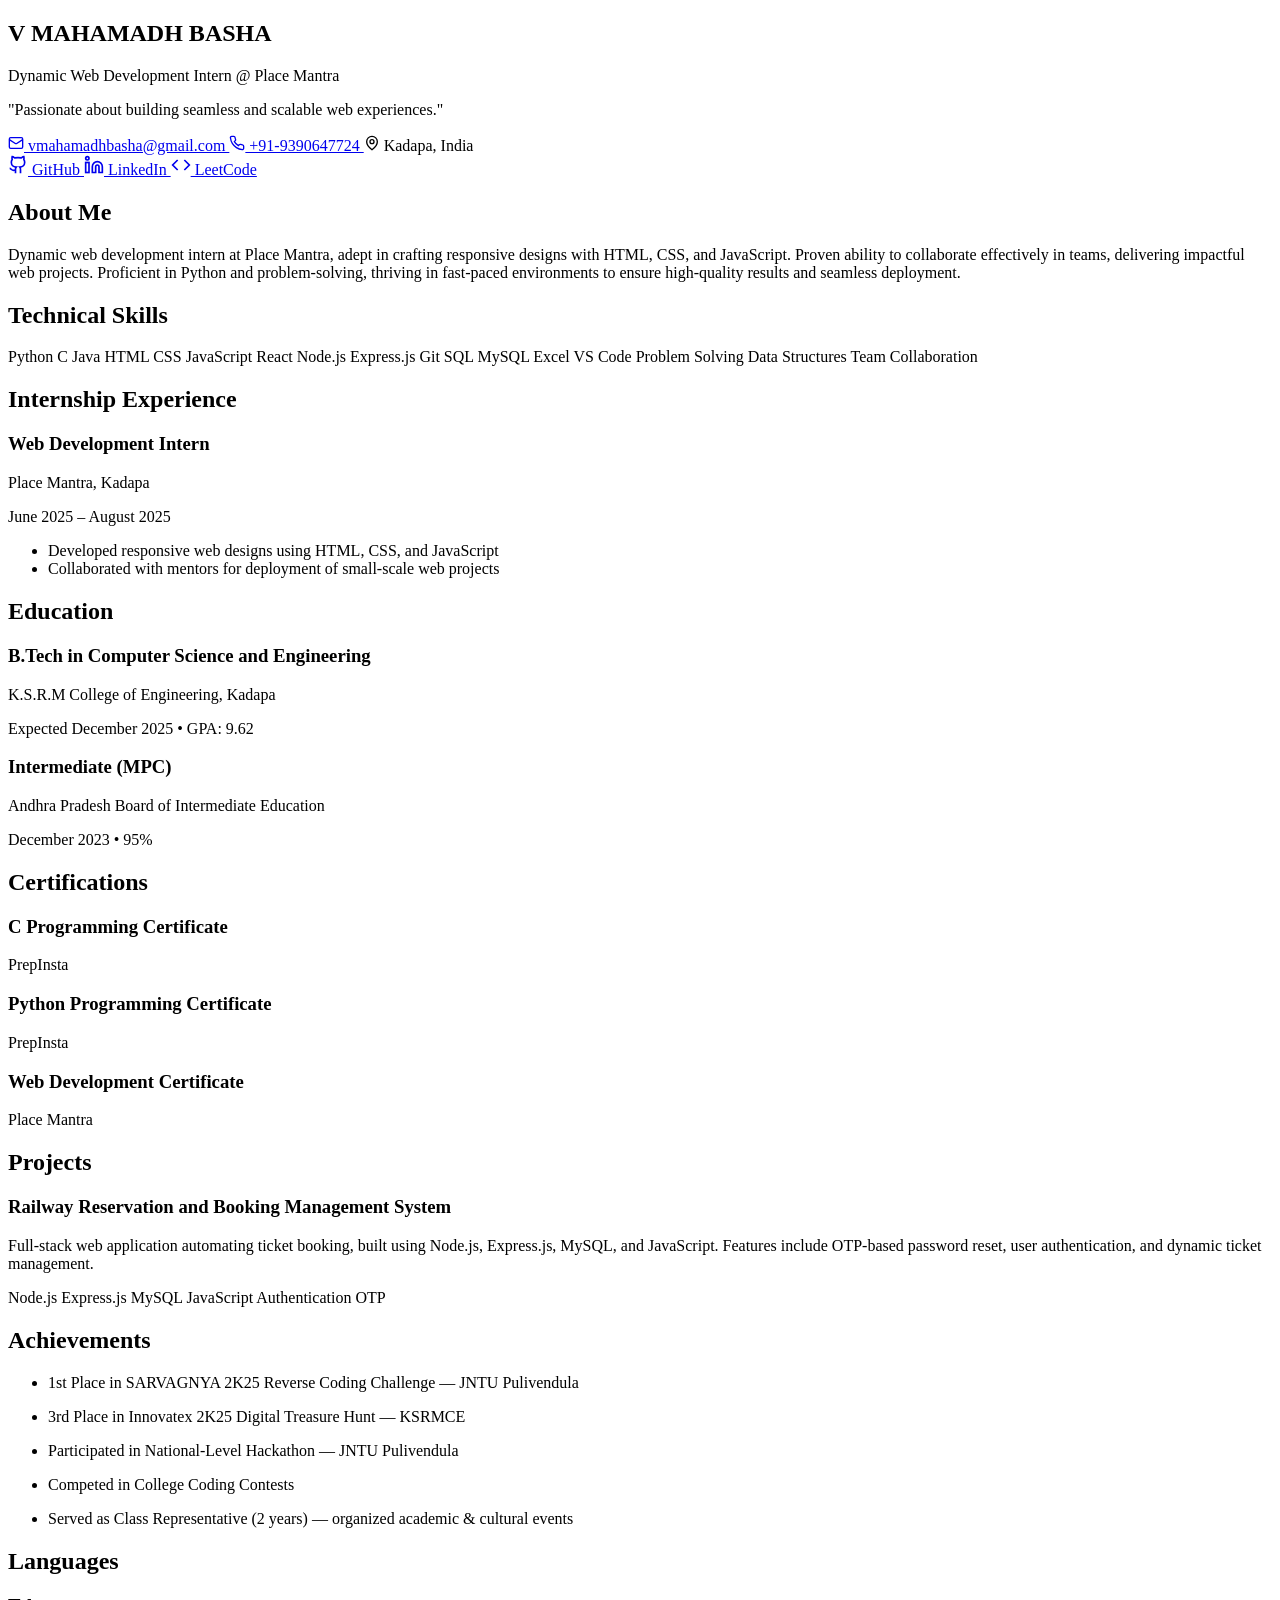
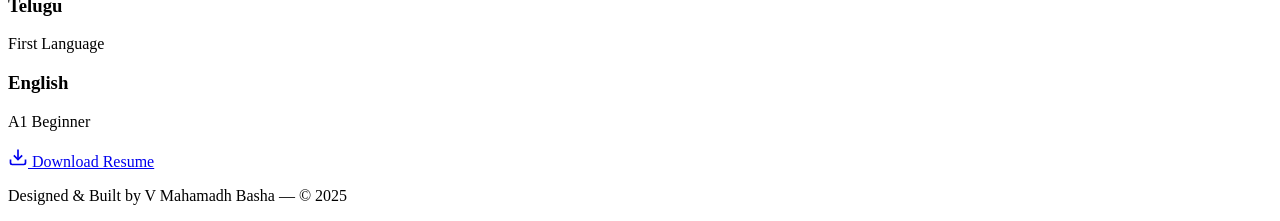
==== index.html @ 5a8a7e6a "Update and rename New folder/mhyportfollio.html to index.html" ====
<!DOCTYPE html>
<html lang="en">
<head>
  <meta charset="UTF-8">
  <meta name="viewport" content="width=device-width, initial-scale=1.0">
  <title>V Mahamadh Basha - Web Developer Portfolio</title>
  <meta name="description" content="Dynamic Web Development Intern passionate about building seamless and scalable web experiences.">
  <link rel="stylesheet" href="styles-standalone.css">
</head>
<body>
  <div class="app-container">
    <!-- Decorative Background Elements -->
    <div class="fixed-background">
      <!-- Grid Pattern -->
      <div class="grid-pattern"></div>
      
      <!-- Floating Particles -->
      <div id="particles-container"></div>
      
      <!-- Corner Decorations -->
      <div class="corner-decoration top-left"></div>
      <div class="corner-decoration top-right"></div>
      <div class="corner-decoration bottom-left"></div>
      <div class="corner-decoration bottom-right"></div>
    </div>

    <!-- Hero Section -->
    <section class="hero-section">
      <div class="hero-background">
        <div class="glow-orb glow-1"></div>
        <div class="glow-orb glow-2"></div>
      </div>
      
      <div class="hero-content">
        <h1 class="hero-title gradient-text">V MAHAMADH BASHA</h1>
        <p class="hero-subtitle">
          Dynamic Web Development Intern @ <span class="text-primary">Place Mantra</span>
        </p>
        <p class="hero-tagline">
          "Passionate about building seamless and scalable web experiences."
        </p>
        
        <div class="contact-info">
          <a href="mailto:vmahamadhbasha@gmail.com" class="contact-link">
            <svg class="icon" width="16" height="16" viewBox="0 0 24 24" fill="none" stroke="currentColor" stroke-width="2">
              <rect x="2" y="4" width="20" height="16" rx="2"/>
              <path d="m22 7-8.97 5.7a1.94 1.94 0 0 1-2.06 0L2 7"/>
            </svg>
            vmahamadhbasha@gmail.com
          </a>
          <a href="tel:+919390647724" class="contact-link">
            <svg class="icon" width="16" height="16" viewBox="0 0 24 24" fill="none" stroke="currentColor" stroke-width="2">
              <path d="M22 16.92v3a2 2 0 0 1-2.18 2 19.79 19.79 0 0 1-8.63-3.07 19.5 19.5 0 0 1-6-6 19.79 19.79 0 0 1-3.07-8.67A2 2 0 0 1 4.11 2h3a2 2 0 0 1 2 1.72 12.84 12.84 0 0 0 .7 2.81 2 2 0 0 1-.45 2.11L8.09 9.91a16 16 0 0 0 6 6l1.27-1.27a2 2 0 0 1 2.11-.45 12.84 12.84 0 0 0 2.81.7A2 2 0 0 1 22 16.92z"/>
            </svg>
            +91-9390647724
          </a>
          <span class="contact-link">
            <svg class="icon" width="16" height="16" viewBox="0 0 24 24" fill="none" stroke="currentColor" stroke-width="2">
              <path d="M20 10c0 6-8 12-8 12s-8-6-8-12a8 8 0 0 1 16 0Z"/>
              <circle cx="12" cy="10" r="3"/>
            </svg>
            Kadapa, India
          </span>
        </div>

        <div class="social-buttons">
          <a href="https://github.com/VmahamadhBasha" target="_blank" rel="noopener noreferrer" class="social-btn">
            <svg class="icon" width="20" height="20" viewBox="0 0 24 24" fill="none" stroke="currentColor" stroke-width="2">
              <path d="M15 22v-4a4.8 4.8 0 0 0-1-3.5c3 0 6-2 6-5.5.08-1.25-.27-2.48-1-3.5.28-1.15.28-2.35 0-3.5 0 0-1 0-3 1.5-2.64-.5-5.36-.5-8 0C6 2 5 2 5 2c-.3 1.15-.3 2.35 0 3.5A5.403 5.403 0 0 0 4 9c0 3.5 3 5.5 6 5.5-.39.49-.68 1.05-.85 1.65-.17.6-.22 1.23-.15 1.85v4"/>
              <path d="M9 18c-4.51 2-5-2-7-2"/>
            </svg>
            GitHub
          </a>
          <a href="https://linkedin.com/in/mahammadbasha" target="_blank" rel="noopener noreferrer" class="social-btn">
            <svg class="icon" width="20" height="20" viewBox="0 0 24 24" fill="none" stroke="currentColor" stroke-width="2">
              <path d="M16 8a6 6 0 0 1 6 6v7h-4v-7a2 2 0 0 0-2-2 2 2 0 0 0-2 2v7h-4v-7a6 6 0 0 1 6-6z"/>
              <rect x="2" y="9" width="4" height="12"/>
              <circle cx="4" cy="4" r="2"/>
            </svg>
            LinkedIn
          </a>
          <a href="https://leetcode.com/u/V_Mahammad_Basha" target="_blank" rel="noopener noreferrer" class="social-btn">
            <svg class="icon" width="20" height="20" viewBox="0 0 24 24" fill="none" stroke="currentColor" stroke-width="2">
              <polyline points="16 18 22 12 16 6"/>
              <polyline points="8 6 2 12 8 18"/>
            </svg>
            LeetCode
          </a>
        </div>
      </div>
    </section>

    <!-- About Section -->
    <section class="content-section">
      <div class="decoration-shape shape-1"></div>
      <div class="decoration-shape shape-2"></div>
      <div class="glass-card">
        <h2 class="section-title gradient-text">About Me</h2>
        <p class="section-text">
          Dynamic web development intern at Place Mantra, adept in crafting responsive designs with HTML, CSS, and JavaScript. 
          Proven ability to collaborate effectively in teams, delivering impactful web projects. Proficient in Python and 
          problem-solving, thriving in fast-paced environments to ensure high-quality results and seamless deployment.
        </p>
      </div>
    </section>

    <!-- Technical Skills Section -->
    <section class="content-section">
      <div class="glow-bg glow-left"></div>
      <div class="glow-bg glow-right"></div>
      <div class="glass-card">
        <h2 class="section-title gradient-text">Technical Skills</h2>
        <div class="skills-grid">
          <span class="skill-tag">Python</span>
          <span class="skill-tag">C</span>
          <span class="skill-tag">Java</span>
          <span class="skill-tag">HTML</span>
          <span class="skill-tag">CSS</span>
          <span class="skill-tag">JavaScript</span>
          <span class="skill-tag">React</span>
          <span class="skill-tag">Node.js</span>
          <span class="skill-tag">Express.js</span>
          <span class="skill-tag">Git</span>
          <span class="skill-tag">SQL</span>
          <span class="skill-tag">MySQL</span>
          <span class="skill-tag">Excel</span>
          <span class="skill-tag">VS Code</span>
          <span class="skill-tag">Problem Solving</span>
          <span class="skill-tag">Data Structures</span>
          <span class="skill-tag">Team Collaboration</span>
        </div>
      </div>
    </section>

    <!-- Experience Section -->
    <section class="content-section">
      <div class="circle-decoration circle-1"></div>
      <div class="circle-decoration circle-2"></div>
      <div class="glass-card">
        <h2 class="section-title gradient-text">Internship Experience</h2>
        <div class="timeline-item">
          <h3 class="experience-title">Web Development Intern</h3>
          <p class="experience-company">Place Mantra, Kadapa</p>
          <p class="experience-date">June 2025 – August 2025</p>
          <ul class="experience-list">
            <li>Developed responsive web designs using HTML, CSS, and JavaScript</li>
            <li>Collaborated with mentors for deployment of small-scale web projects</li>
          </ul>
        </div>
      </div>
    </section>

    <!-- Education Section -->
    <section class="content-section">
      <div class="square-decoration square-1"></div>
      <div class="square-decoration square-2"></div>
      <div class="glass-card">
        <h2 class="section-title gradient-text">Education</h2>
        <div class="education-grid">
          <div class="timeline-item">
            <h3 class="education-degree">B.Tech in Computer Science and Engineering</h3>
            <p class="education-institution">K.S.R.M College of Engineering, Kadapa</p>
            <p class="education-info">Expected December 2025 • GPA: 9.62</p>
          </div>
          <div class="timeline-item">
            <h3 class="education-degree">Intermediate (MPC)</h3>
            <p class="education-institution">Andhra Pradesh Board of Intermediate Education</p>
            <p class="education-info">December 2023 • 95%</p>
          </div>
        </div>
      </div>
    </section>

    <!-- Certifications Section -->
    <section class="content-section">
      <div class="glow-bg glow-center"></div>
      <div class="glass-card">
        <h2 class="section-title gradient-text">Certifications</h2>
        <div class="certifications-grid">
          <div class="cert-card">
            <h3 class="cert-name">C Programming Certificate</h3>
            <p class="cert-issuer">PrepInsta</p>
          </div>
          <div class="cert-card">
            <h3 class="cert-name">Python Programming Certificate</h3>
            <p class="cert-issuer">PrepInsta</p>
          </div>
          <div class="cert-card">
            <h3 class="cert-name">Web Development Certificate</h3>
            <p class="cert-issuer">Place Mantra</p>
          </div>
        </div>
      </div>
    </section>

    <!-- Projects Section -->
    <section class="content-section">
      <div class="circle-decoration circle-3"></div>
      <div class="circle-decoration circle-4"></div>
      <div class="glass-card">
        <h2 class="section-title gradient-text">Projects</h2>
        <div class="project-card">
          <h3 class="project-title">Railway Reservation and Booking Management System</h3>
          <p class="project-description">
            Full-stack web application automating ticket booking, built using Node.js, Express.js, MySQL, and JavaScript. 
            Features include OTP-based password reset, user authentication, and dynamic ticket management.
          </p>
          <div class="tech-tags">
            <span class="tech-tag">Node.js</span>
            <span class="tech-tag">Express.js</span>
            <span class="tech-tag">MySQL</span>
            <span class="tech-tag">JavaScript</span>
            <span class="tech-tag">Authentication</span>
            <span class="tech-tag">OTP</span>
          </div>
        </div>
      </div>
    </section>

    <!-- Achievements Section -->
    <section class="content-section">
      <div class="square-decoration square-3"></div>
      <div class="square-decoration square-4"></div>
      <div class="glass-card">
        <h2 class="section-title gradient-text">Achievements</h2>
        <ul class="achievements-list">
          <li class="achievement-item">
            <div class="achievement-dot"></div>
            <p>1st Place in SARVAGNYA 2K25 Reverse Coding Challenge — JNTU Pulivendula</p>
          </li>
          <li class="achievement-item">
            <div class="achievement-dot"></div>
            <p>3rd Place in Innovatex 2K25 Digital Treasure Hunt — KSRMCE</p>
          </li>
          <li class="achievement-item">
            <div class="achievement-dot"></div>
            <p>Participated in National-Level Hackathon — JNTU Pulivendula</p>
          </li>
          <li class="achievement-item">
            <div class="achievement-dot"></div>
            <p>Competed in College Coding Contests</p>
          </li>
          <li class="achievement-item">
            <div class="achievement-dot"></div>
            <p>Served as Class Representative (2 years) — organized academic & cultural events</p>
          </li>
        </ul>
      </div>
    </section>

    <!-- Languages Section -->
    <section class="content-section">
      <div class="glow-bg glow-right-center"></div>
      <div class="glass-card">
        <h2 class="section-title gradient-text">Languages</h2>
        <div class="languages-grid">
          <div class="language-card">
            <h3 class="language-name">Telugu</h3>
            <p class="language-level">First Language</p>
          </div>
          <div class="language-card">
            <h3 class="language-name">English</h3>
            <p class="language-level">A1 Beginner</p>
          </div>
        </div>
      </div>
    </section>

    <!-- Footer with Resume Download -->
    <footer class="footer-section">
      <div class="circle-decoration circle-5"></div>
      <div class="circle-decoration circle-6"></div>
      <div class="glass-card footer-card">
        <a href="#" download class="download-btn">
          <svg class="icon" width="20" height="20" viewBox="0 0 24 24" fill="none" stroke="currentColor" stroke-width="2">
            <path d="M21 15v4a2 2 0 0 1-2 2H5a2 2 0 0 1-2-2v-4"/>
            <polyline points="7 10 12 15 17 10"/>
            <line x1="12" y1="15" x2="12" y2="3"/>
          </svg>
          Download Resume
        </a>
        <p class="footer-text">
          Designed & Built by V Mahamadh Basha — © 2025
        </p>
      </div>
    </footer>
  </div>

  <script src="script-standalone.js"></script>
</body>
</html>
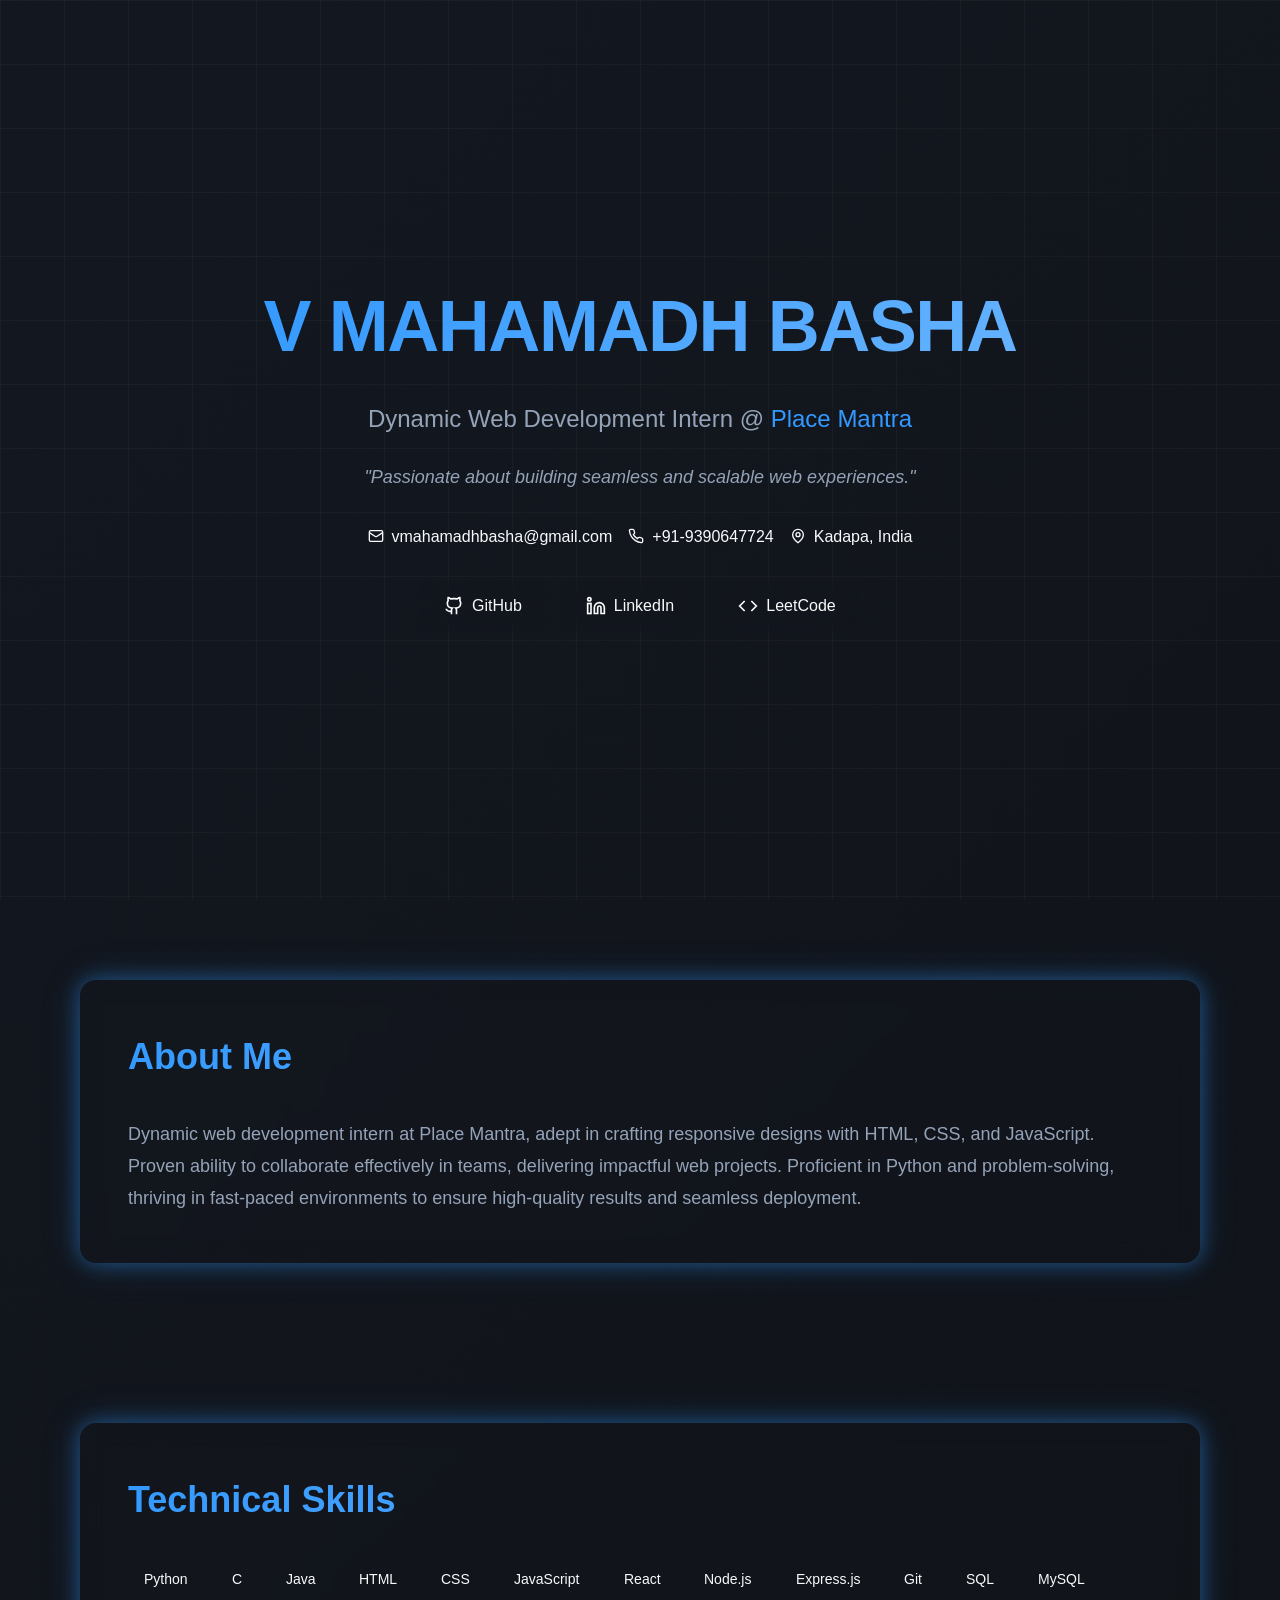
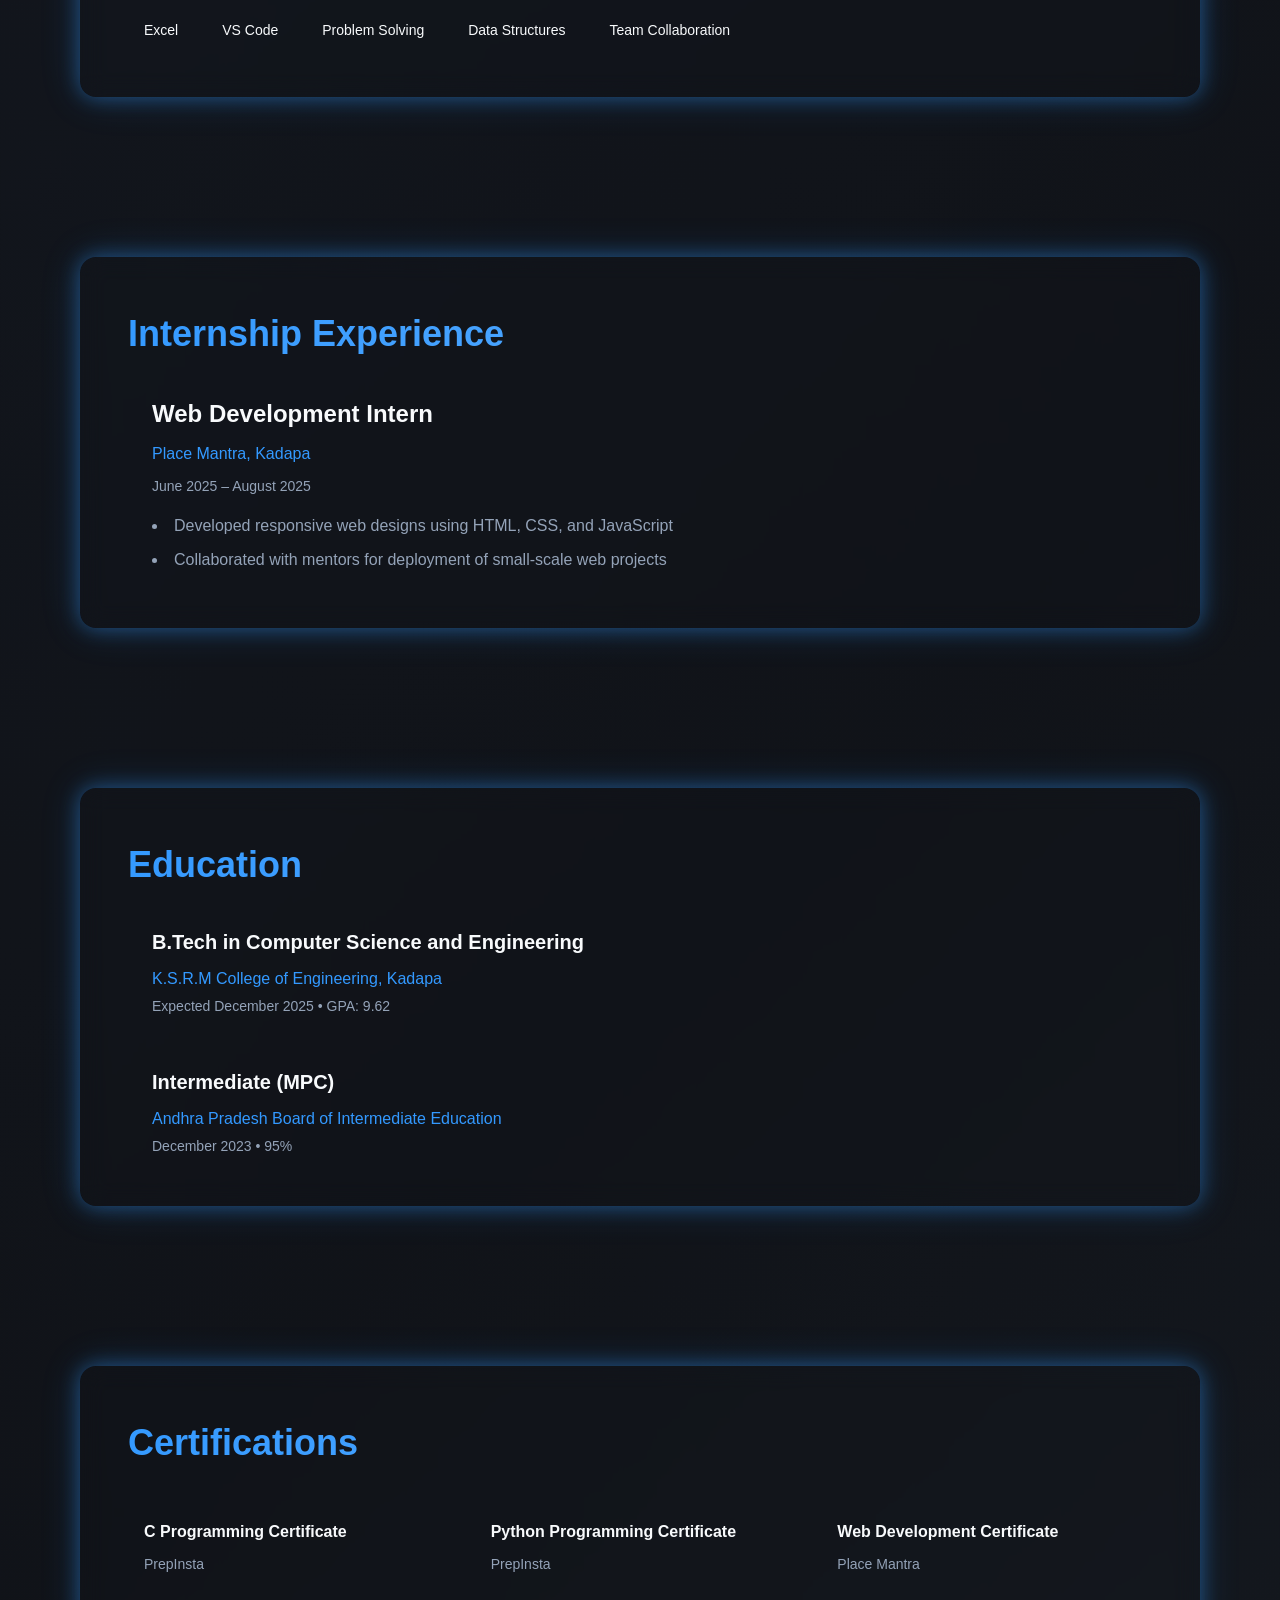
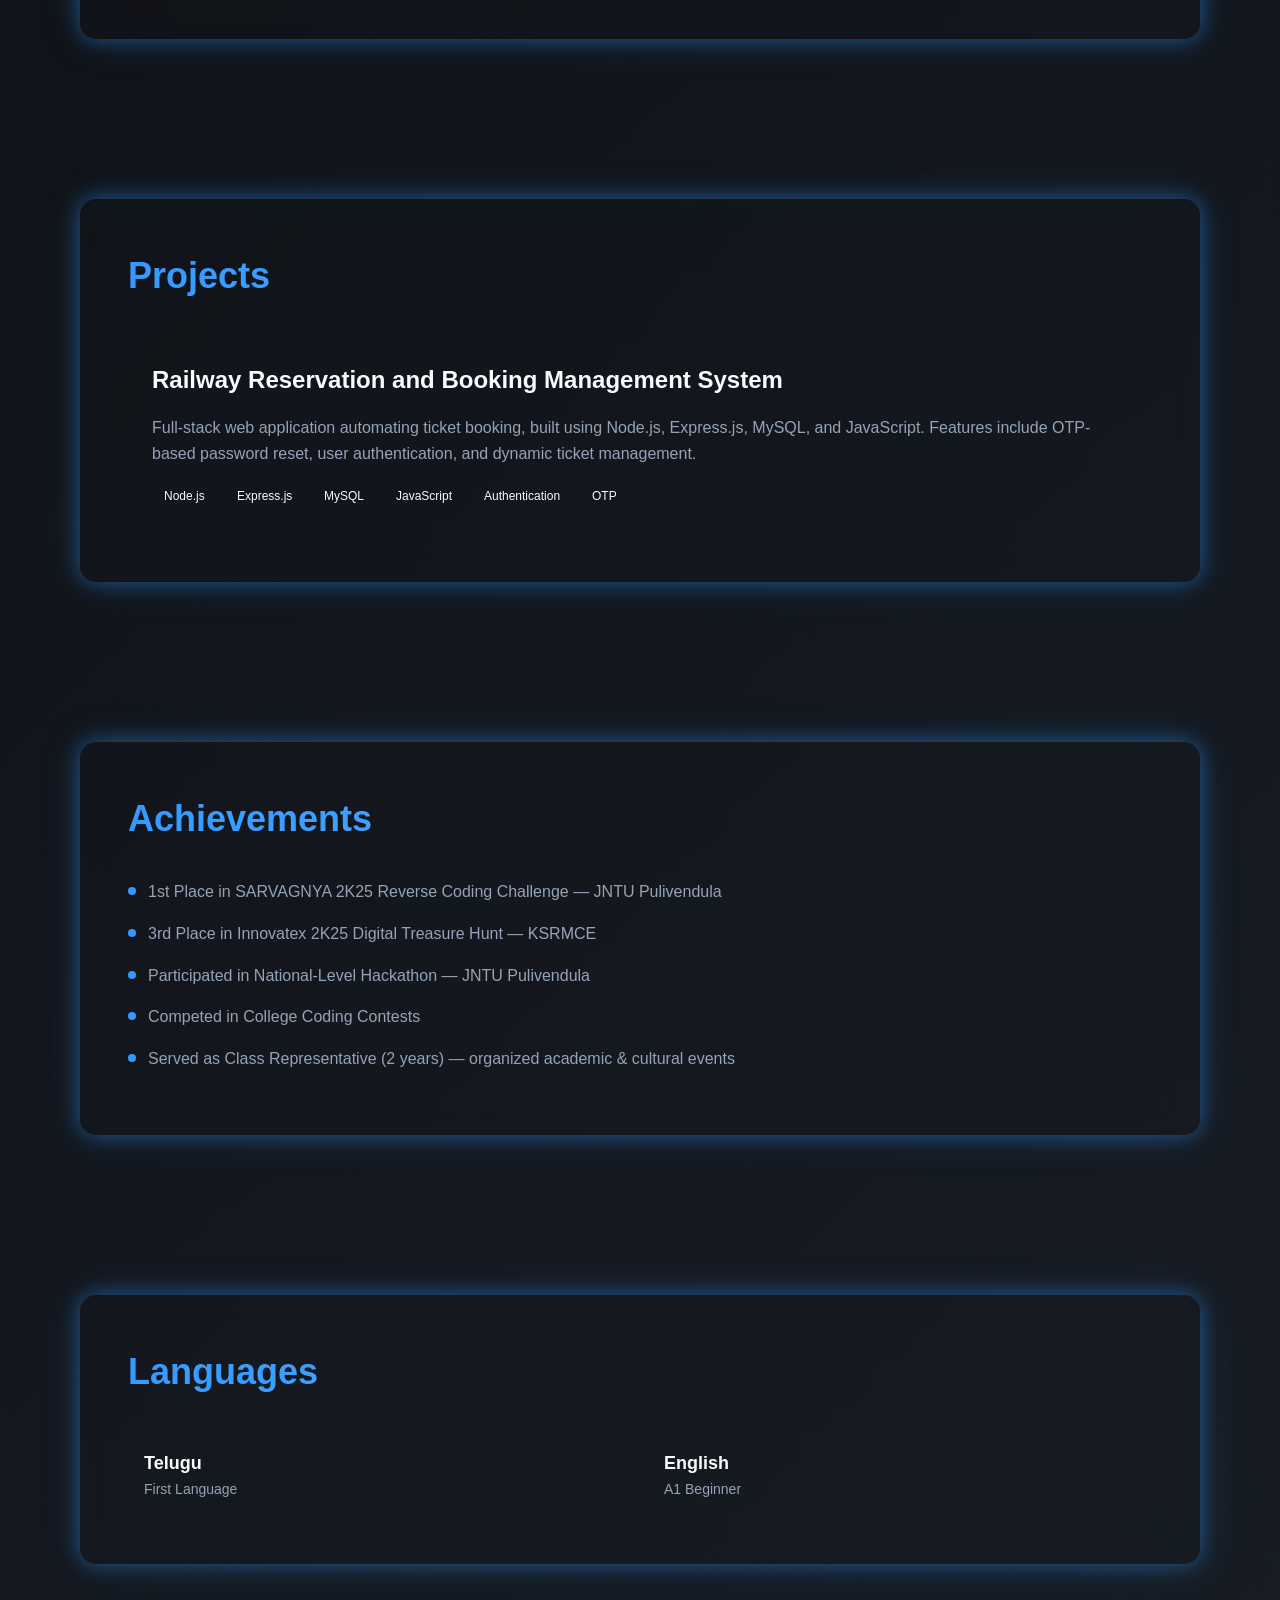
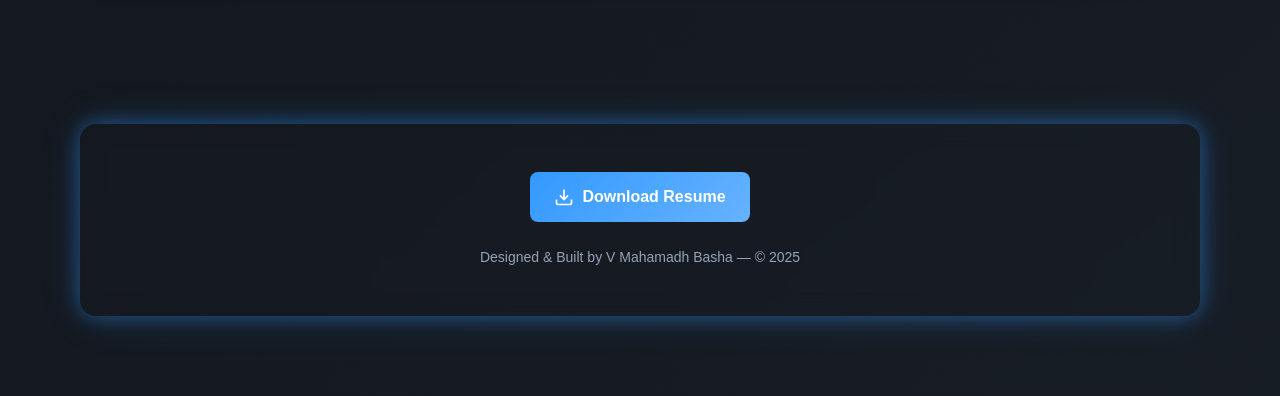
==== commit 38b43357: "Update index.html" ====
--- a/index.html
+++ b/index.html
@@ -5,7 +5,7 @@
   <meta name="viewport" content="width=device-width, initial-scale=1.0">
   <title>V Mahamadh Basha - Web Developer Portfolio</title>
   <meta name="description" content="Dynamic Web Development Intern passionate about building seamless and scalable web experiences.">
-  <link rel="stylesheet" href="styles-standalone.css">
+  <link rel="stylesheet" href="index.css">
 </head>
 <body>
   <div class="app-container">
@@ -286,6 +286,7 @@
     </footer>
   </div>
 
-  <script src="script-standalone.js"></script>
+  <script src="index.js"></script>
 </body>
 </html>
+
--- a/index.css
+++ b/index.css
@@ -0,0 +1,710 @@
+/* Reset & Base Styles */
+* {
+  margin: 0;
+  padding: 0;
+  box-sizing: border-box;
+}
+
+:root {
+  /* Colors */
+  --background: 220 20% 8%;
+  --foreground: 210 40% 98%;
+  --primary: 210 100% 60%;
+  --primary-glow: 210 100% 70%;
+  --muted-foreground: 215 20% 65%;
+  --border: 217 33% 17%;
+  
+  /* Gradients */
+  --gradient-bg: linear-gradient(135deg, hsl(220, 25%, 10%) 0%, hsl(220, 20%, 8%) 50%, hsl(215, 22%, 12%) 100%);
+  --gradient-primary: linear-gradient(135deg, hsl(210, 100%, 60%), hsl(210, 100%, 70%));
+  
+  /* Shadows */
+  --neon-glow: 0 0 20px hsla(210, 100%, 60%, 0.4), 0 0 40px hsla(210, 100%, 60%, 0.2);
+  --neon-glow-lg: 0 0 30px hsla(210, 100%, 60%, 0.5), 0 0 60px hsla(210, 100%, 60%, 0.3);
+}
+
+body {
+  font-family: -apple-system, BlinkMacSystemFont, 'Segoe UI', Roboto, Oxygen, Ubuntu, Cantarell, sans-serif;
+  background: var(--gradient-bg);
+  color: hsl(var(--foreground));
+  line-height: 1.6;
+  overflow-x: hidden;
+}
+
+.app-container {
+  min-height: 100vh;
+  position: relative;
+}
+
+/* Fixed Background Elements */
+.fixed-background {
+  position: fixed;
+  inset: 0;
+  pointer-events: none;
+  z-index: 0;
+}
+
+.grid-pattern {
+  position: absolute;
+  inset: 0;
+  background-image: 
+    linear-gradient(to right, rgba(128, 128, 128, 0.07) 1px, transparent 1px),
+    linear-gradient(to bottom, rgba(128, 128, 128, 0.07) 1px, transparent 1px);
+  background-size: 64px 64px;
+}
+
+.particle {
+  position: absolute;
+  width: 4px;
+  height: 4px;
+  background: hsla(var(--primary), 0.3);
+  border-radius: 50%;
+  animation: float 10s ease-in-out infinite;
+}
+
+@keyframes float {
+  0%, 100% { transform: translateY(0) translateX(0); }
+  25% { transform: translateY(-20px) translateX(10px); }
+  50% { transform: translateY(-10px) translateX(-10px); }
+  75% { transform: translateY(-30px) translateX(5px); }
+}
+
+.corner-decoration {
+  position: absolute;
+  border-radius: 50%;
+  filter: blur(60px);
+}
+
+.top-left {
+  top: 0;
+  left: 0;
+  width: 256px;
+  height: 256px;
+  background: hsla(var(--primary), 0.1);
+}
+
+.top-right {
+  top: 0;
+  right: 0;
+  width: 384px;
+  height: 384px;
+  background: hsla(var(--primary), 0.05);
+}
+
+.bottom-left {
+  bottom: 0;
+  left: 25%;
+  width: 320px;
+  height: 320px;
+  background: hsla(var(--primary), 0.1);
+}
+
+.bottom-right {
+  bottom: 0;
+  right: 25%;
+  width: 288px;
+  height: 288px;
+  background: hsla(var(--primary), 0.05);
+}
+
+/* Hero Section */
+.hero-section {
+  position: relative;
+  min-height: 100vh;
+  display: flex;
+  align-items: center;
+  justify-content: center;
+  padding: 5rem 1rem;
+  z-index: 1;
+}
+
+.hero-background {
+  position: absolute;
+  inset: 0;
+  overflow: hidden;
+}
+
+.glow-orb {
+  position: absolute;
+  width: 384px;
+  height: 384px;
+  background: hsla(var(--primary), 0.2);
+  border-radius: 50%;
+  filter: blur(60px);
+  animation: glow-pulse 4s ease-in-out infinite;
+}
+
+.glow-1 {
+  top: 25%;
+  left: 25%;
+}
+
+.glow-2 {
+  bottom: 25%;
+  right: 25%;
+  animation-delay: 1s;
+}
+
+@keyframes glow-pulse {
+  0%, 100% { opacity: 0.5; transform: scale(1); }
+  50% { opacity: 0.8; transform: scale(1.1); }
+}
+
+.hero-content {
+  position: relative;
+  z-index: 10;
+  text-align: center;
+  max-width: 896px;
+  margin: 0 auto;
+  animation: fade-in 1s ease-out;
+}
+
+@keyframes fade-in {
+  from { opacity: 0; transform: translateY(20px); }
+  to { opacity: 1; transform: translateY(0); }
+}
+
+.hero-title {
+  font-size: clamp(2.5rem, 8vw, 4.5rem);
+  font-weight: 700;
+  margin-bottom: 1rem;
+  letter-spacing: -0.02em;
+}
+
+.gradient-text {
+  background: var(--gradient-primary);
+  -webkit-background-clip: text;
+  -webkit-text-fill-color: transparent;
+  background-clip: text;
+}
+
+.hero-subtitle {
+  font-size: clamp(1.25rem, 4vw, 1.5rem);
+  color: hsl(var(--muted-foreground));
+  margin-bottom: 1.5rem;
+}
+
+.text-primary {
+  color: hsl(var(--primary));
+}
+
+.hero-tagline {
+  font-size: 1.125rem;
+  color: hsl(var(--muted-foreground));
+  margin-bottom: 2rem;
+  font-style: italic;
+}
+
+.contact-info {
+  display: flex;
+  flex-wrap: wrap;
+  align-items: center;
+  justify-content: center;
+  gap: 1rem;
+  margin-bottom: 2rem;
+  font-size: clamp(0.875rem, 2vw, 1rem);
+}
+
+.contact-link {
+  display: flex;
+  align-items: center;
+  gap: 0.5rem;
+  color: hsl(var(--foreground));
+  text-decoration: none;
+  transition: color 0.3s ease;
+}
+
+.contact-link:hover {
+  color: hsl(var(--primary));
+}
+
+.icon {
+  flex-shrink: 0;
+}
+
+.social-buttons {
+  display: flex;
+  justify-content: center;
+  gap: 1rem;
+  flex-wrap: wrap;
+}
+
+.social-btn {
+  display: inline-flex;
+  align-items: center;
+  gap: 0.5rem;
+  padding: 0.75rem 1.5rem;
+  background: hsla(var(--background), 0.4);
+  backdrop-filter: blur(12px);
+  border: 1px solid hsla(var(--primary), 0.5);
+  border-radius: 0.5rem;
+  color: hsl(var(--foreground));
+  text-decoration: none;
+  font-size: 1rem;
+  font-weight: 500;
+  transition: all 0.3s ease;
+}
+
+.social-btn:hover {
+  border-color: hsl(var(--primary));
+  box-shadow: var(--neon-glow);
+  transform: translateY(-2px);
+}
+
+/* Content Sections */
+.content-section {
+  position: relative;
+  padding: 5rem 1rem;
+  max-width: 1152px;
+  margin: 0 auto;
+  z-index: 1;
+}
+
+.glass-card {
+  background: hsla(var(--background), 0.4);
+  backdrop-filter: blur(12px);
+  border: 2px solid hsla(var(--primary), 0.2);
+  border-radius: 1rem;
+  padding: clamp(2rem, 5vw, 3rem);
+  box-shadow: var(--neon-glow);
+  transition: all 0.3s ease;
+  position: relative;
+  z-index: 10;
+}
+
+.glass-card:hover {
+  border-color: hsla(var(--primary), 0.4);
+  box-shadow: var(--neon-glow-lg);
+}
+
+.section-title {
+  font-size: clamp(1.875rem, 5vw, 2.25rem);
+  font-weight: 700;
+  margin-bottom: 2rem;
+}
+
+.section-text {
+  font-size: 1.125rem;
+  color: hsl(var(--muted-foreground));
+  line-height: 1.8;
+}
+
+/* Decorative Shapes */
+.decoration-shape {
+  position: absolute;
+  border: 2px solid hsla(var(--primary), 0.2);
+  border-radius: 0.5rem;
+  z-index: 1;
+}
+
+.shape-1 {
+  top: -2.5rem;
+  left: -2.5rem;
+  width: 160px;
+  height: 160px;
+  transform: rotate(12deg);
+}
+
+.shape-2 {
+  bottom: -2.5rem;
+  right: -2.5rem;
+  width: 128px;
+  height: 128px;
+  transform: rotate(-12deg);
+}
+
+.square-decoration {
+  position: absolute;
+  border: 2px solid hsla(var(--primary), 0.1);
+  border-radius: 0.5rem;
+  z-index: 1;
+}
+
+.square-1 {
+  top: 2.5rem;
+  right: -2.5rem;
+  width: 192px;
+  height: 192px;
+  transform: rotate(45deg);
+}
+
+.square-2 {
+  bottom: 2.5rem;
+  left: -2.5rem;
+  width: 160px;
+  height: 160px;
+  transform: rotate(-45deg);
+}
+
+.square-3 {
+  top: 5rem;
+  left: -2.5rem;
+  width: 176px;
+  height: 176px;
+  transform: rotate(12deg);
+}
+
+.square-4 {
+  bottom: 5rem;
+  right: -2.5rem;
+  width: 144px;
+  height: 144px;
+  transform: rotate(-12deg);
+}
+
+.circle-decoration {
+  position: absolute;
+  border: 1px solid hsla(var(--primary), 0.3);
+  border-radius: 50%;
+  z-index: 1;
+}
+
+.circle-1 {
+  top: -1.25rem;
+  left: 2.5rem;
+  width: 96px;
+  height: 96px;
+}
+
+.circle-2 {
+  bottom: -1.25rem;
+  right: 2.5rem;
+  width: 64px;
+  height: 64px;
+}
+
+.circle-3 {
+  top: -2.5rem;
+  right: 5rem;
+  width: 128px;
+  height: 128px;
+}
+
+.circle-4 {
+  bottom: -2.5rem;
+  left: 5rem;
+  width: 112px;
+  height: 112px;
+}
+
+.circle-5 {
+  top: -1.25rem;
+  left: 25%;
+  width: 80px;
+  height: 80px;
+}
+
+.circle-6 {
+  top: -1.25rem;
+  right: 25%;
+  width: 64px;
+  height: 64px;
+}
+
+.glow-bg {
+  position: absolute;
+  border-radius: 50%;
+  filter: blur(48px);
+  z-index: 1;
+}
+
+.glow-left {
+  top: 50%;
+  left: -5rem;
+  width: 256px;
+  height: 256px;
+  background: hsla(var(--primary), 0.05);
+}
+
+.glow-right {
+  top: 50%;
+  right: -5rem;
+  width: 256px;
+  height: 256px;
+  background: hsla(var(--primary), 0.05);
+}
+
+.glow-center {
+  top: 50%;
+  left: 0;
+  width: 224px;
+  height: 224px;
+  background: hsla(var(--primary), 0.05);
+}
+
+.glow-right-center {
+  top: 50%;
+  right: 0;
+  width: 192px;
+  height: 192px;
+  background: hsla(var(--primary), 0.05);
+}
+
+/* Skills Grid */
+.skills-grid {
+  display: flex;
+  flex-wrap: wrap;
+  gap: 0.75rem;
+}
+
+.skill-tag {
+  display: inline-block;
+  padding: 0.5rem 1rem;
+  background: hsla(var(--background), 0.4);
+  backdrop-filter: blur(12px);
+  border: 1px solid hsla(var(--primary), 0.3);
+  border-radius: 0.5rem;
+  font-size: 0.875rem;
+  font-weight: 500;
+  transition: all 0.3s ease;
+}
+
+.skill-tag:hover {
+  border-color: hsl(var(--primary));
+  box-shadow: var(--neon-glow);
+  transform: scale(1.05);
+}
+
+/* Timeline Items */
+.timeline-item {
+  border-left: 2px solid hsla(var(--primary), 0.5);
+  padding-left: 1.5rem;
+  margin-bottom: 1.5rem;
+}
+
+.timeline-item:last-child {
+  margin-bottom: 0;
+}
+
+.experience-title {
+  font-size: clamp(1.25rem, 3vw, 1.5rem);
+  font-weight: 600;
+  margin-bottom: 0.5rem;
+}
+
+.experience-company {
+  color: hsl(var(--primary));
+  margin-bottom: 0.5rem;
+}
+
+.experience-date {
+  font-size: 0.875rem;
+  color: hsl(var(--muted-foreground));
+  margin-bottom: 1rem;
+}
+
+.experience-list {
+  list-style: disc inside;
+  color: hsl(var(--muted-foreground));
+}
+
+.experience-list li {
+  margin-bottom: 0.5rem;
+}
+
+/* Education */
+.education-grid {
+  display: flex;
+  flex-direction: column;
+  gap: 1.5rem;
+}
+
+.education-degree {
+  font-size: 1.25rem;
+  font-weight: 600;
+  margin-bottom: 0.5rem;
+}
+
+.education-institution {
+  color: hsl(var(--primary));
+  margin-bottom: 0.25rem;
+}
+
+.education-info {
+  font-size: 0.875rem;
+  color: hsl(var(--muted-foreground));
+}
+
+/* Certifications */
+.certifications-grid {
+  display: grid;
+  grid-template-columns: repeat(auto-fit, minmax(250px, 1fr));
+  gap: 1rem;
+}
+
+.cert-card {
+  background: hsla(var(--background), 0.4);
+  backdrop-filter: blur(12px);
+  border: 1px solid hsla(var(--primary), 0.3);
+  border-radius: 0.5rem;
+  padding: 1rem;
+  transition: all 0.3s ease;
+}
+
+.cert-card:hover {
+  border-color: hsl(var(--primary));
+  box-shadow: var(--neon-glow);
+}
+
+.cert-name {
+  font-size: 1rem;
+  font-weight: 600;
+  margin-bottom: 0.5rem;
+}
+
+.cert-issuer {
+  font-size: 0.875rem;
+  color: hsl(var(--muted-foreground));
+}
+
+/* Projects */
+.project-card {
+  background: hsla(var(--background), 0.4);
+  backdrop-filter: blur(12px);
+  border: 1px solid hsla(var(--primary), 0.3);
+  border-radius: 0.5rem;
+  padding: 1.5rem;
+  transition: all 0.3s ease;
+}
+
+.project-card:hover {
+  border-color: hsl(var(--primary));
+  box-shadow: var(--neon-glow);
+}
+
+.project-title {
+  font-size: 1.5rem;
+  font-weight: 600;
+  margin-bottom: 1rem;
+}
+
+.project-description {
+  color: hsl(var(--muted-foreground));
+  margin-bottom: 1rem;
+}
+
+.tech-tags {
+  display: flex;
+  flex-wrap: wrap;
+  gap: 0.5rem;
+}
+
+.tech-tag {
+  padding: 0.25rem 0.75rem;
+  font-size: 0.75rem;
+  background: hsla(var(--background), 0.4);
+  backdrop-filter: blur(12px);
+  border: 1px solid hsla(var(--primary), 0.2);
+  border-radius: 0.375rem;
+}
+
+/* Achievements */
+.achievements-list {
+  list-style: none;
+}
+
+.achievement-item {
+  display: flex;
+  align-items: flex-start;
+  gap: 0.75rem;
+  margin-bottom: 1rem;
+}
+
+.achievement-dot {
+  width: 8px;
+  height: 8px;
+  background: hsl(var(--primary));
+  border-radius: 50%;
+  margin-top: 0.5rem;
+  flex-shrink: 0;
+}
+
+.achievement-item p {
+  color: hsl(var(--muted-foreground));
+}
+
+/* Languages */
+.languages-grid {
+  display: grid;
+  grid-template-columns: repeat(auto-fit, minmax(200px, 1fr));
+  gap: 1rem;
+}
+
+.language-card {
+  background: hsla(var(--background), 0.4);
+  backdrop-filter: blur(12px);
+  border: 1px solid hsla(var(--primary), 0.3);
+  border-radius: 0.5rem;
+  padding: 1rem;
+}
+
+.language-name {
+  font-size: 1.125rem;
+  font-weight: 600;
+}
+
+.language-level {
+  font-size: 0.875rem;
+  color: hsl(var(--muted-foreground));
+}
+
+/* Footer */
+.footer-section {
+  position: relative;
+  padding: 5rem 1rem;
+  max-width: 1152px;
+  margin: 0 auto;
+  z-index: 1;
+}
+
+.footer-card {
+  text-align: center;
+}
+
+.download-btn {
+  display: inline-flex;
+  align-items: center;
+  gap: 0.5rem;
+  padding: 0.75rem 1.5rem;
+  background: var(--gradient-primary);
+  border: none;
+  border-radius: 0.5rem;
+  color: white;
+  font-size: 1rem;
+  font-weight: 600;
+  text-decoration: none;
+  transition: all 0.3s ease;
+  cursor: pointer;
+  margin-bottom: 1.5rem;
+}
+
+.download-btn:hover {
+  box-shadow: var(--neon-glow-lg);
+  transform: translateY(-2px);
+}
+
+.footer-text {
+  font-size: 0.875rem;
+  color: hsl(var(--muted-foreground));
+}
+
+/* Responsive Design */
+@media (max-width: 768px) {
+  .content-section {
+    padding: 3rem 1rem;
+  }
+  
+  .decoration-shape,
+  .square-decoration,
+  .circle-decoration {
+    display: none;
+  }
+  
+  .certifications-grid {
+    grid-template-columns: 1fr;
+  }
+  
+  .languages-grid {
+    grid-template-columns: 1fr;
+  }
+}
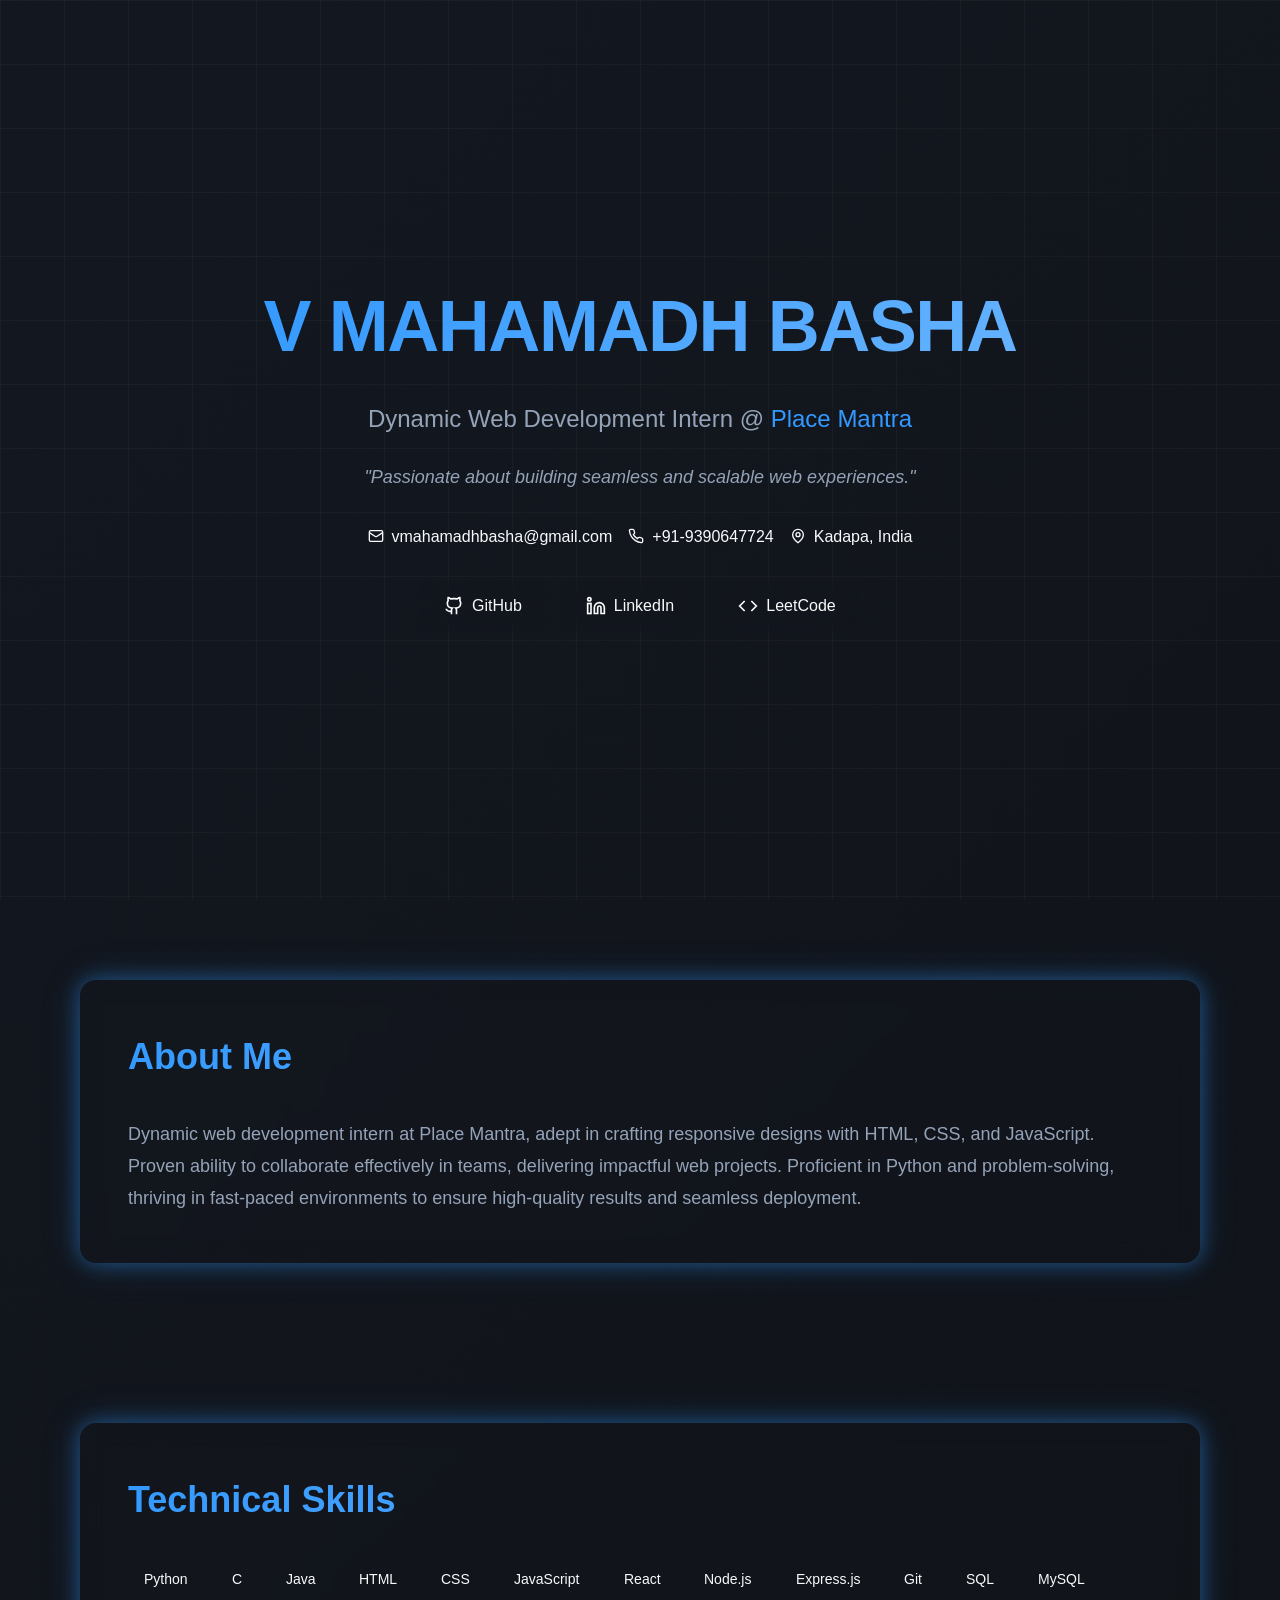
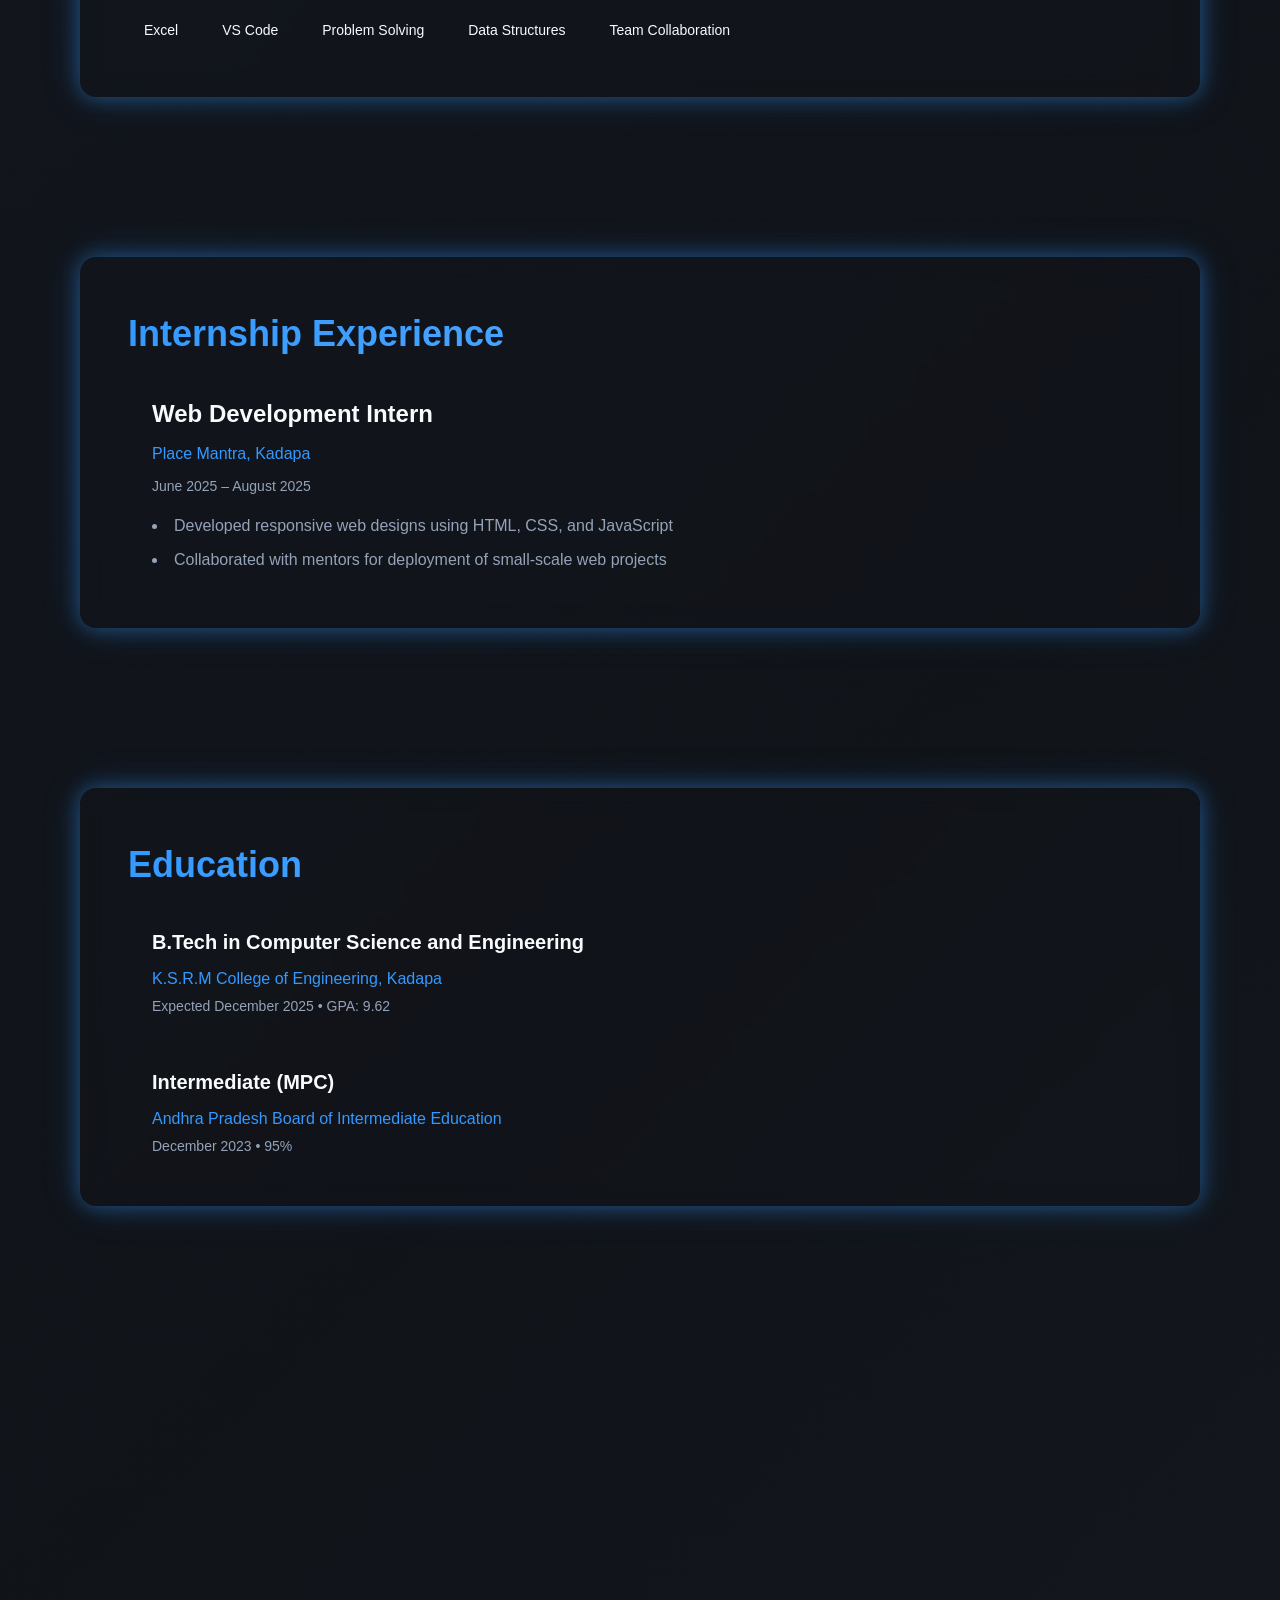
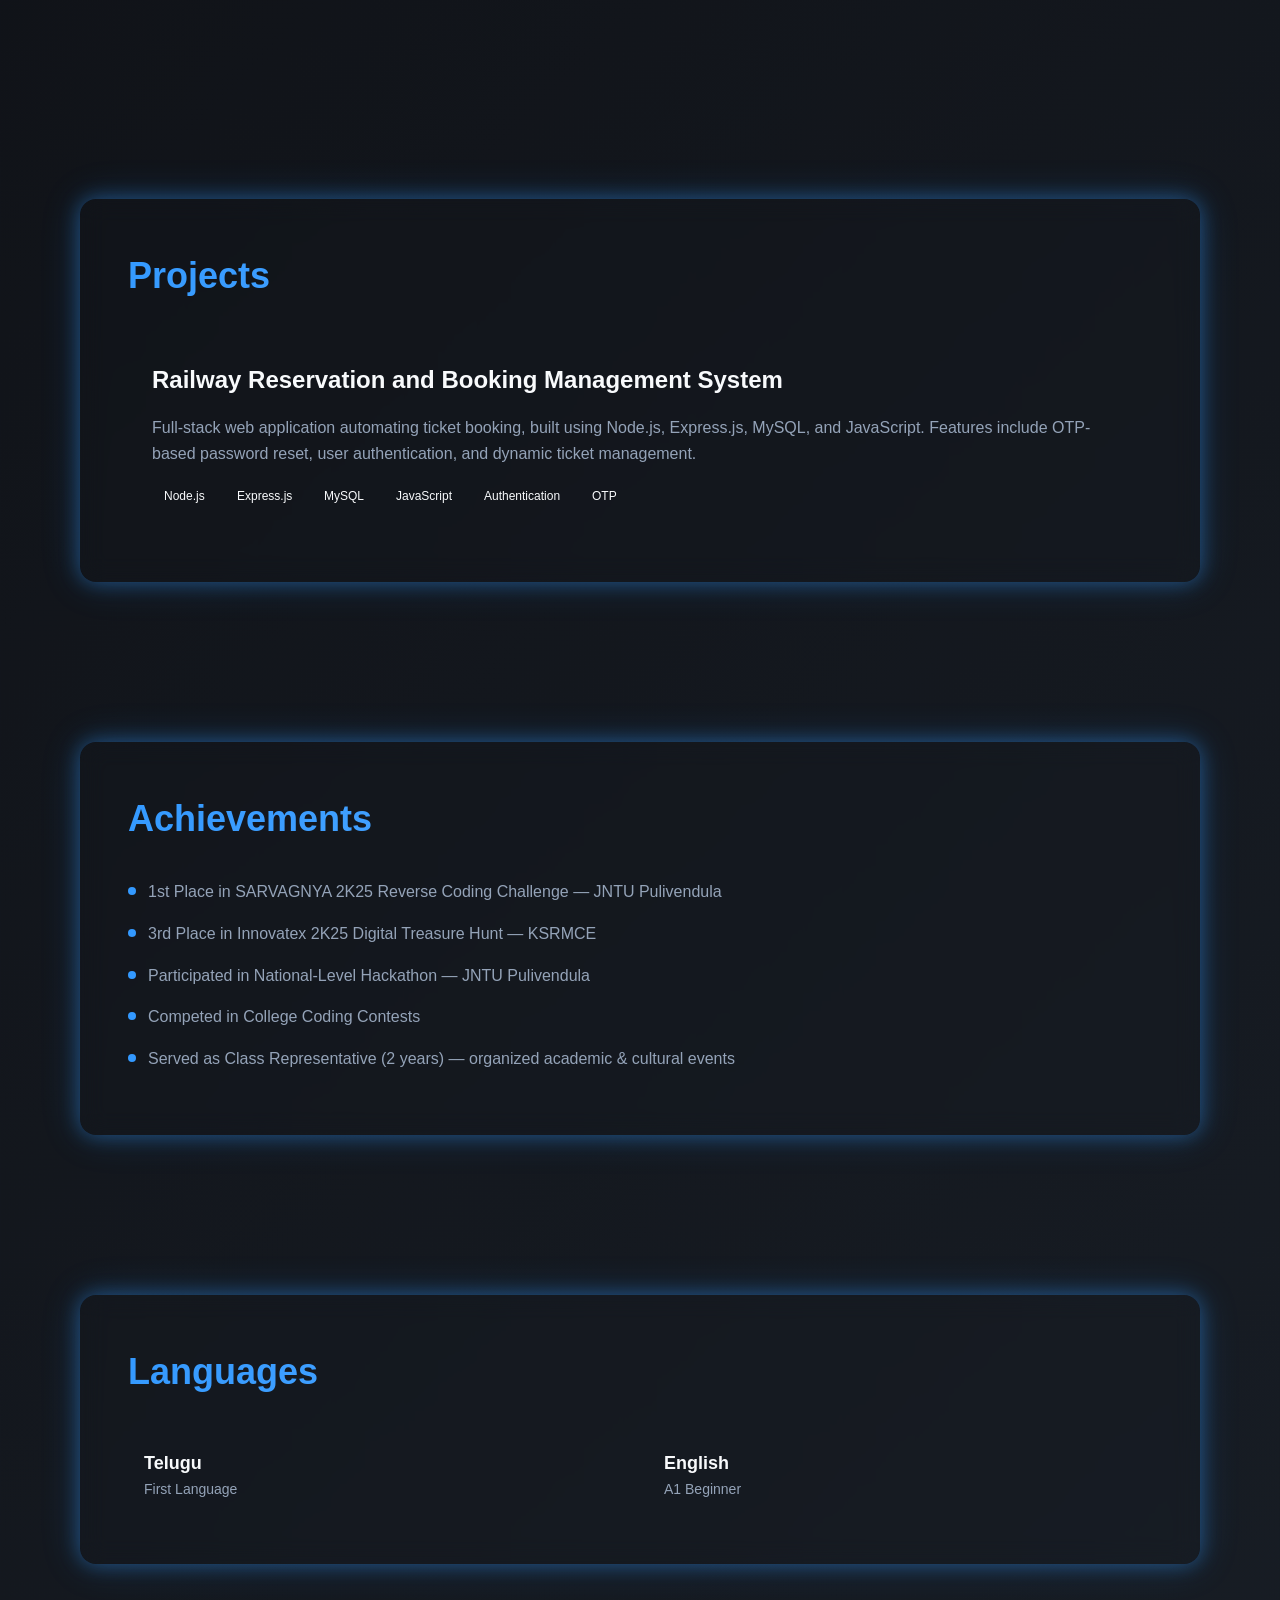
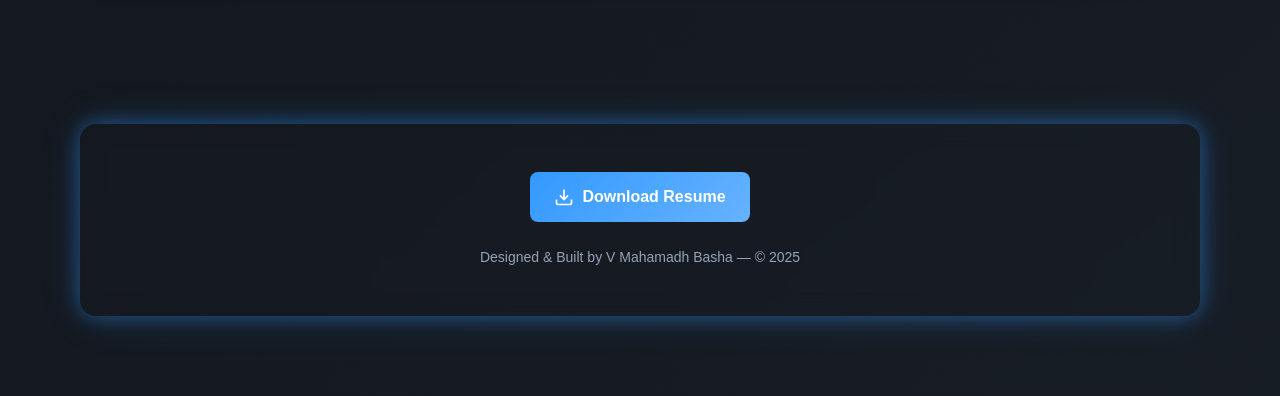
==== commit cfb1cc81: "Update index.html" ====
--- a/index.html
+++ b/index.html
@@ -71,7 +71,7 @@
             </svg>
             GitHub
           </a>
-          <a href="https://linkedin.com/in/mahammadbasha" target="_blank" rel="noopener noreferrer" class="social-btn">
+          <a href="https://linkedin.com/in/v-mahamadh-basha-1a0b0389" target="_blank" rel="noopener noreferrer" class="social-btn">
             <svg class="icon" width="20" height="20" viewBox="0 0 24 24" fill="none" stroke="currentColor" stroke-width="2">
               <path d="M16 8a6 6 0 0 1 6 6v7h-4v-7a2 2 0 0 0-2-2 2 2 0 0 0-2 2v7h-4v-7a6 6 0 0 1 6-6z"/>
               <rect x="2" y="9" width="4" height="12"/>
@@ -79,7 +79,7 @@
             </svg>
             LinkedIn
           </a>
-          <a href="https://leetcode.com/u/V_Mahammad_Basha" target="_blank" rel="noopener noreferrer" class="social-btn">
+          <a href="https://leetcode.com/u/V_Mahamadh_Basha" target="_blank" rel="noopener noreferrer" class="social-btn">
             <svg class="icon" width="20" height="20" viewBox="0 0 24 24" fill="none" stroke="currentColor" stroke-width="2">
               <polyline points="16 18 22 12 16 6"/>
               <polyline points="8 6 2 12 8 18"/>
@@ -290,3 +290,4 @@
 </body>
 </html>
 
+
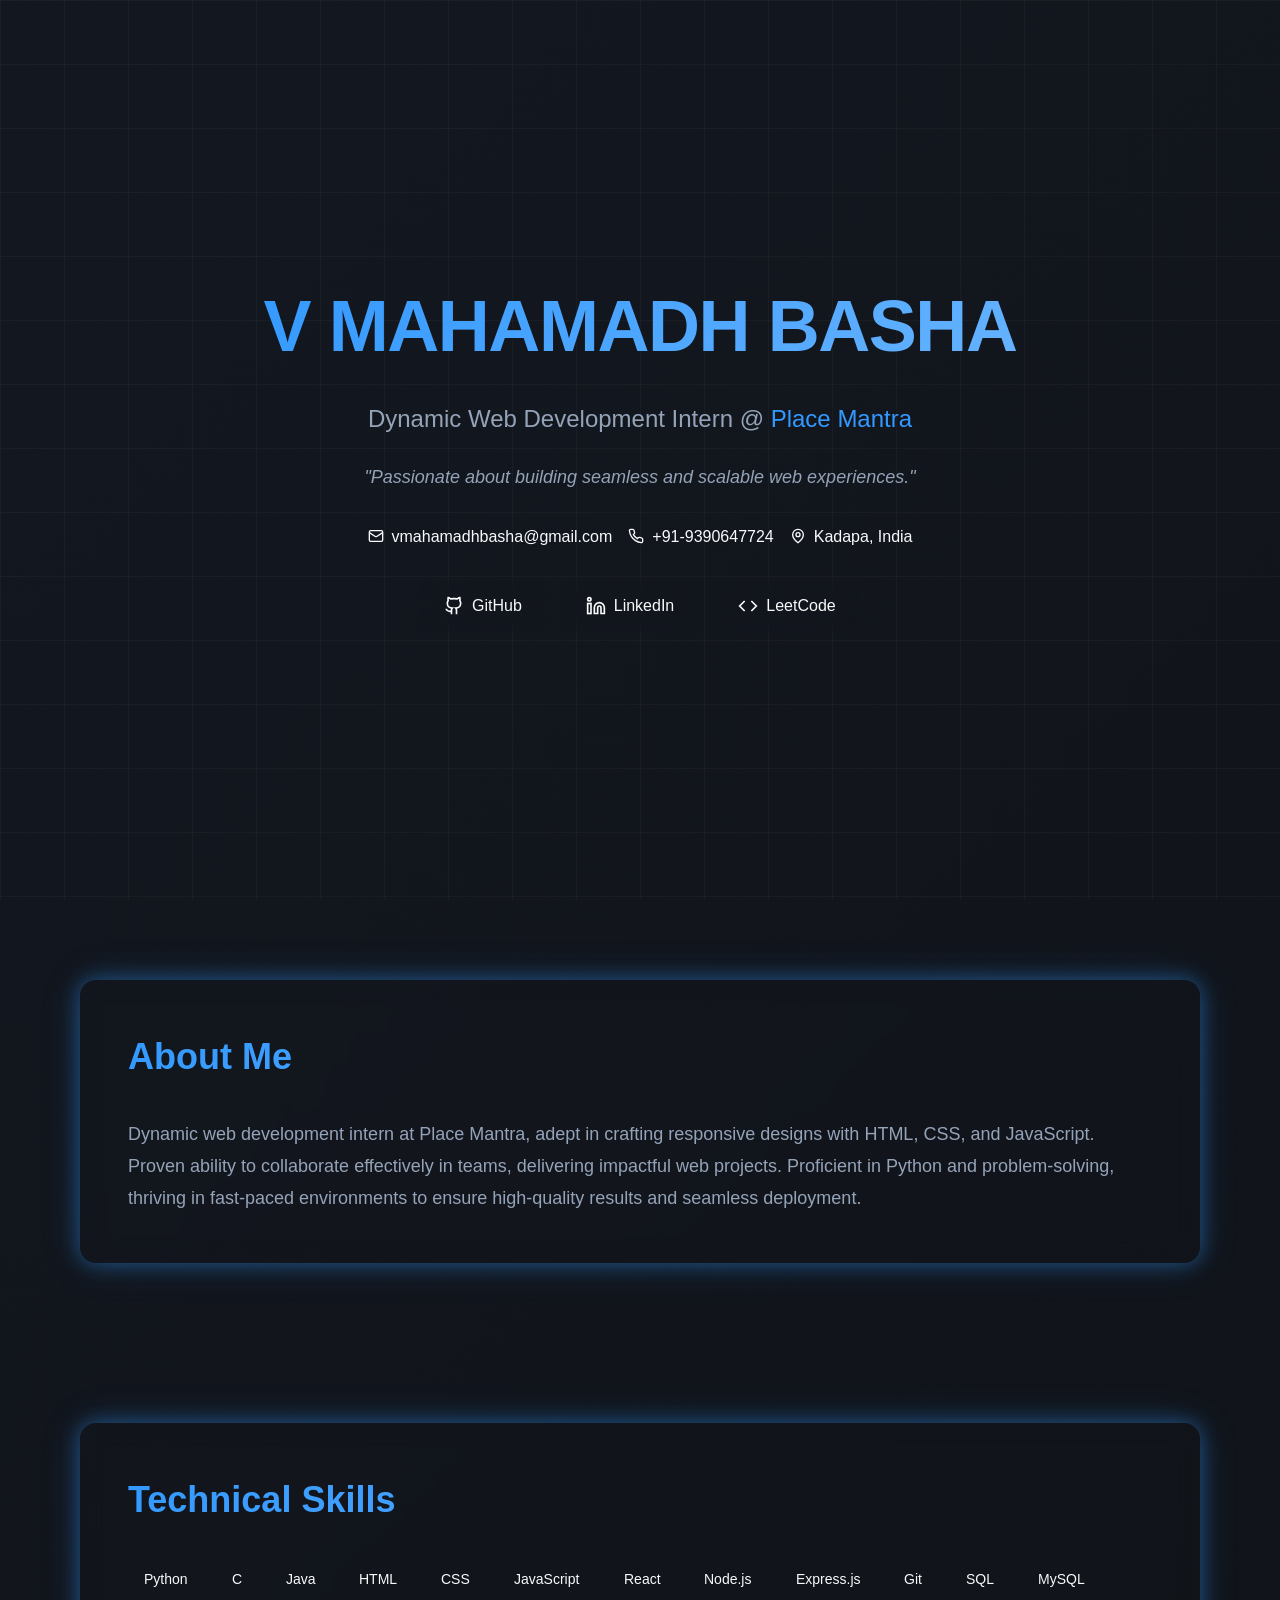
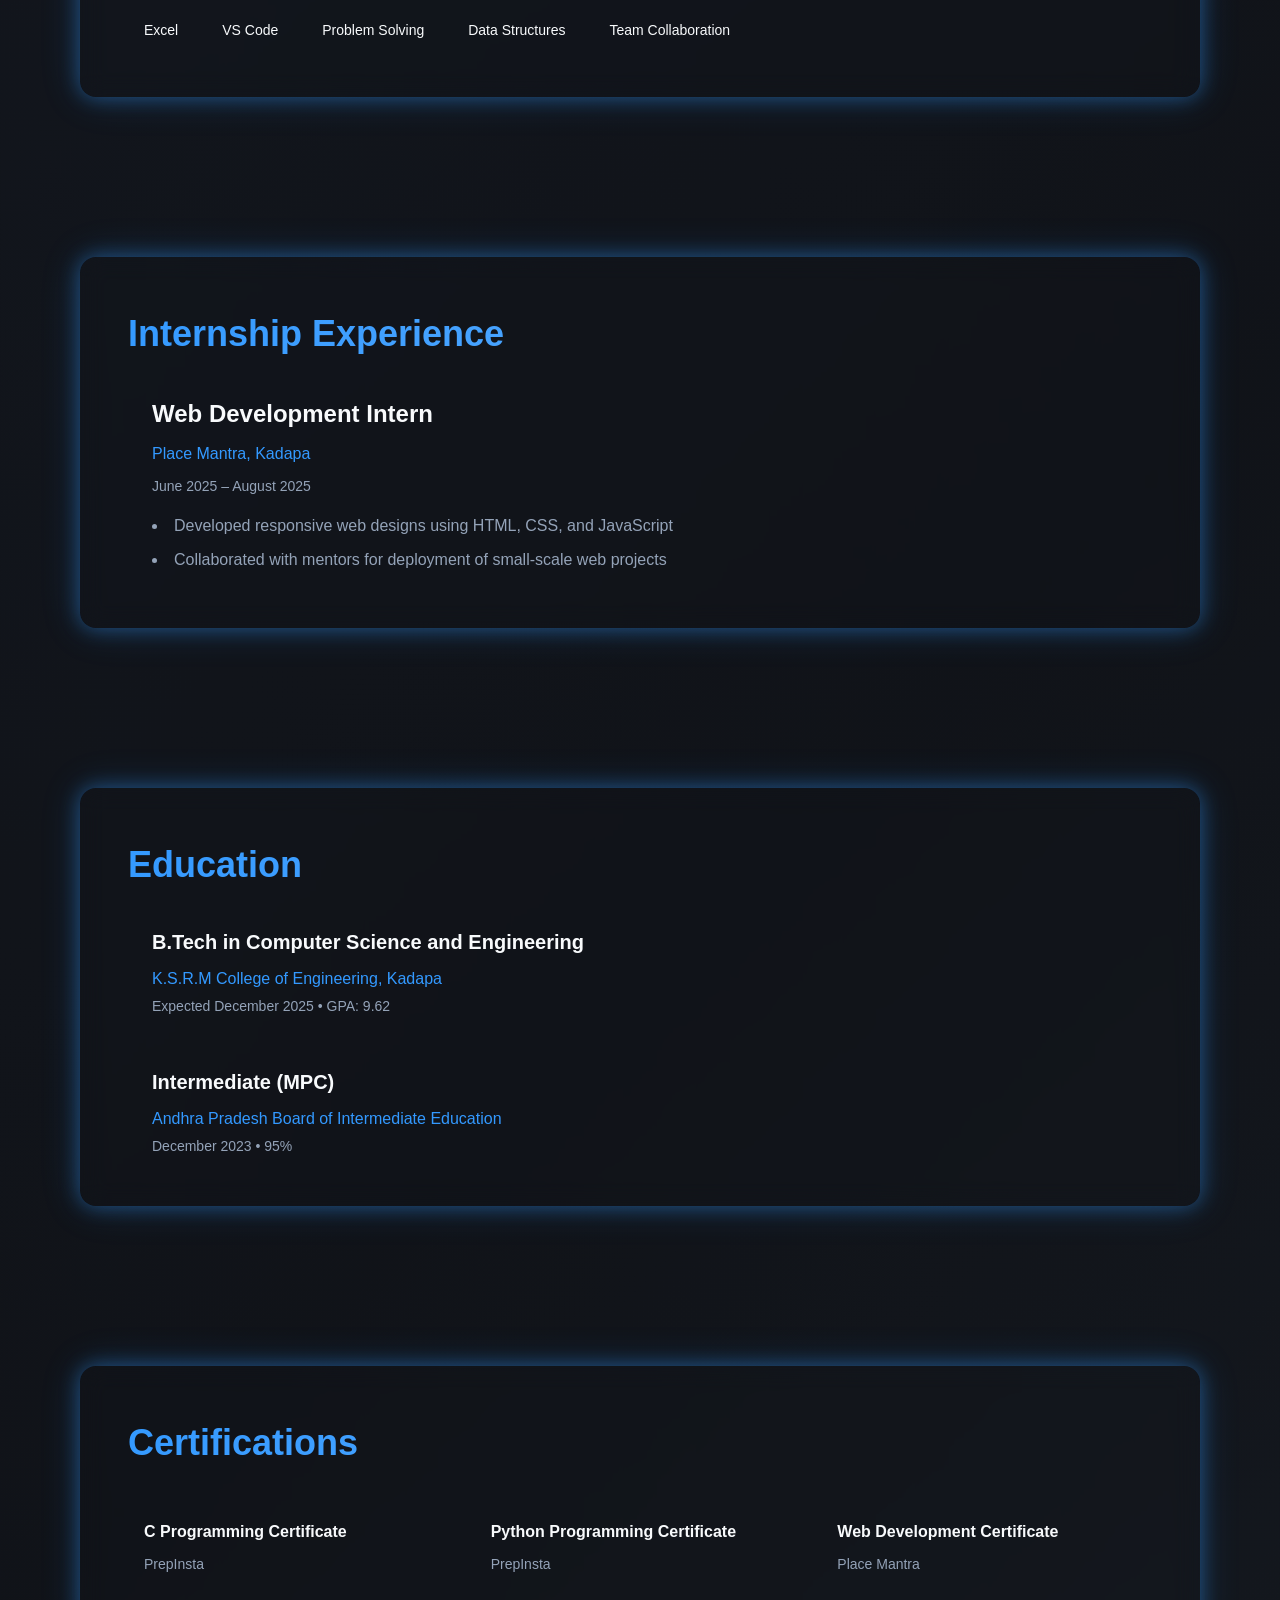
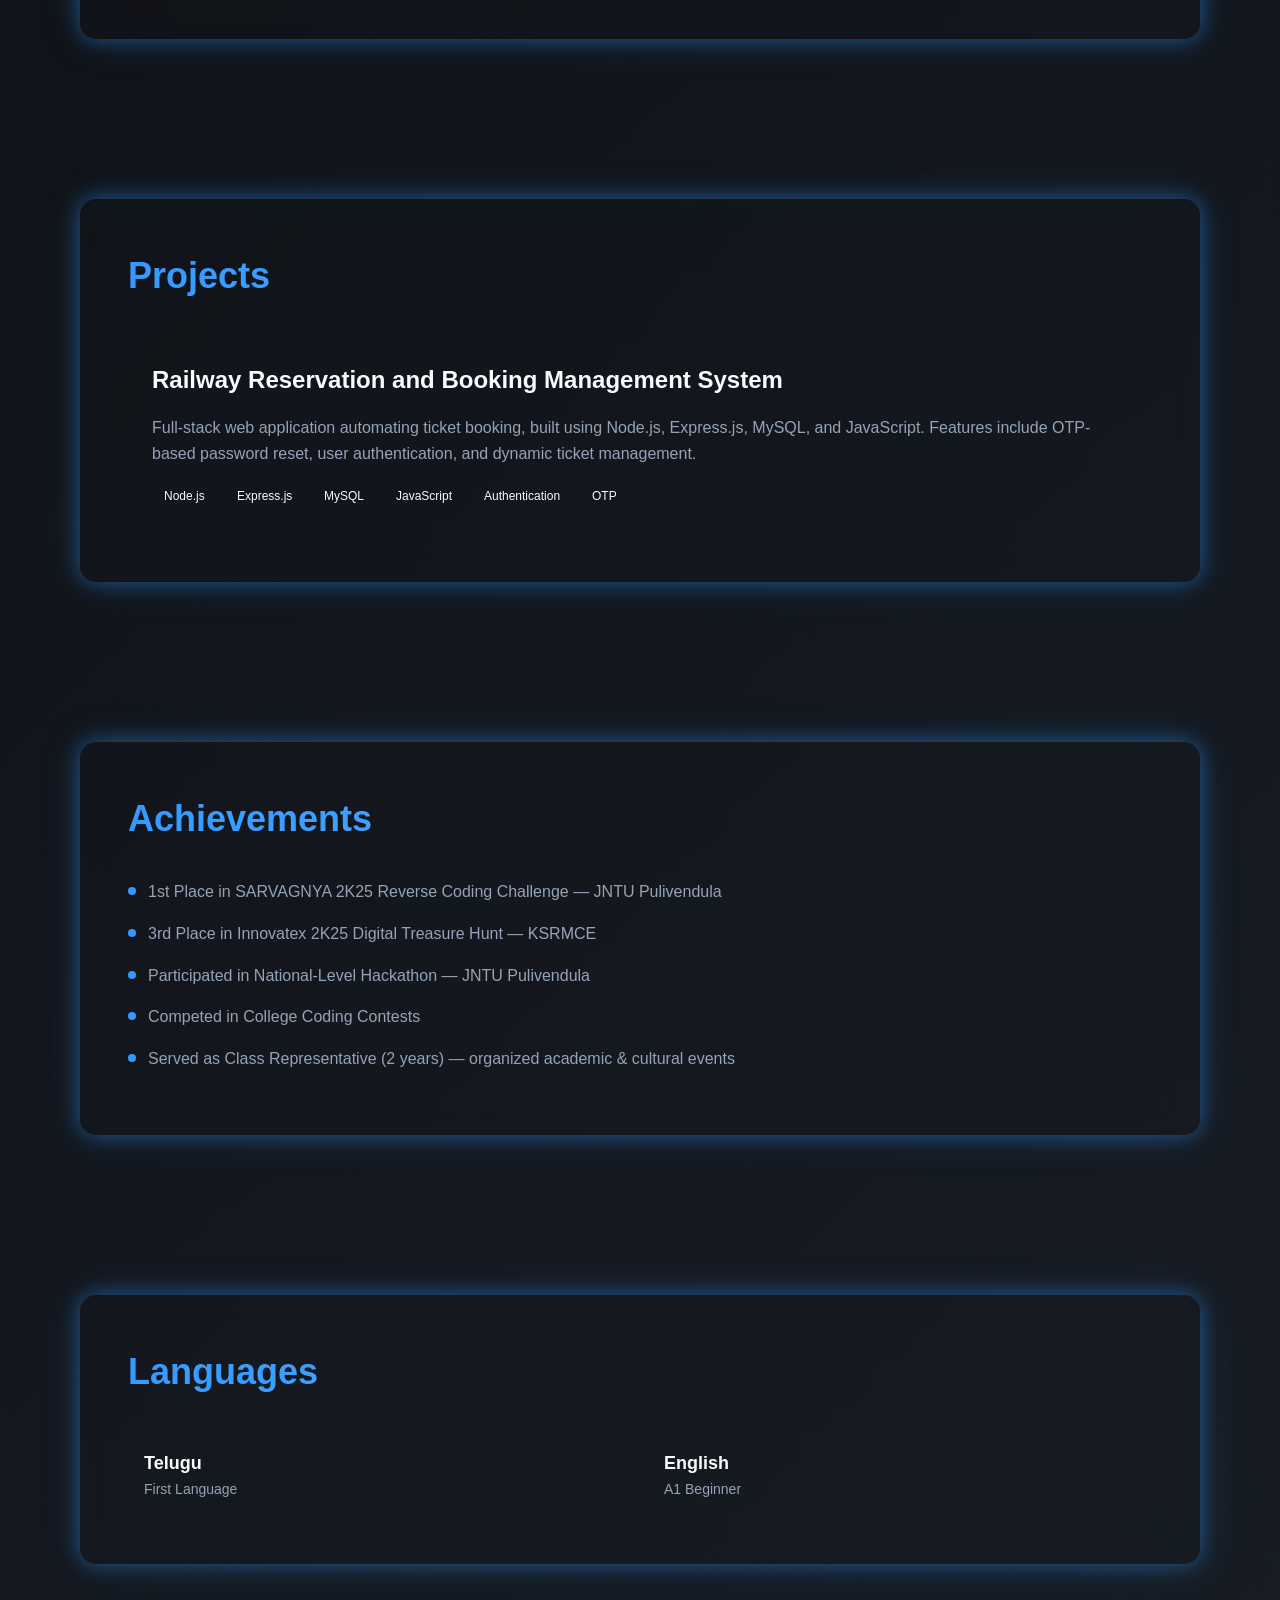
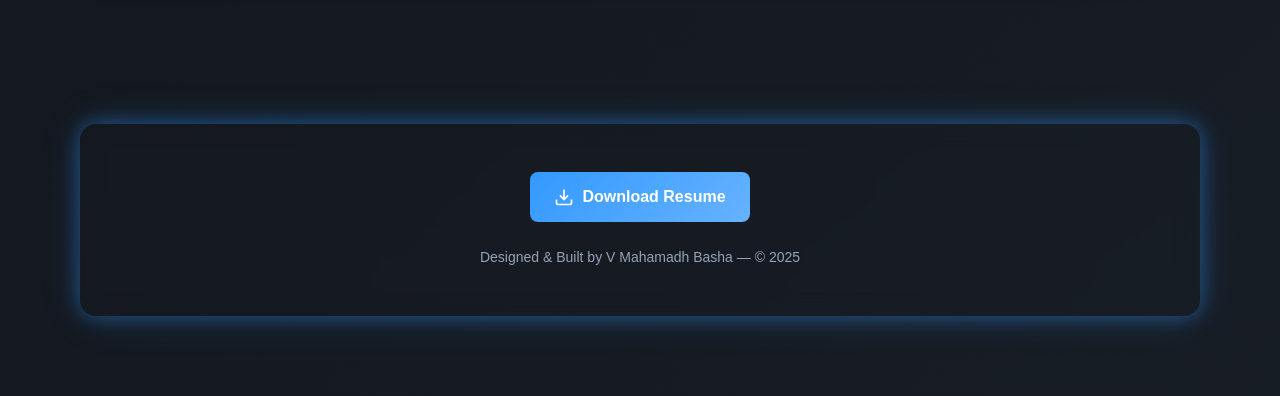
==== commit b6ba05ba: "Update index.html" ====
--- a/index.html
+++ b/index.html
@@ -71,7 +71,7 @@
             </svg>
             GitHub
           </a>
-          <a href="https://linkedin.com/in/v-mahamadh-basha-1a0b0389" target="_blank" rel="noopener noreferrer" class="social-btn">
+          <a href="https://linkedin.com/in/v-mahamadh-basha-1a0bb0389" target="_blank" rel="noopener noreferrer" class="social-btn">
             <svg class="icon" width="20" height="20" viewBox="0 0 24 24" fill="none" stroke="currentColor" stroke-width="2">
               <path d="M16 8a6 6 0 0 1 6 6v7h-4v-7a2 2 0 0 0-2-2 2 2 0 0 0-2 2v7h-4v-7a6 6 0 0 1 6-6z"/>
               <rect x="2" y="9" width="4" height="12"/>
@@ -291,3 +291,4 @@
 </html>
 
 
+
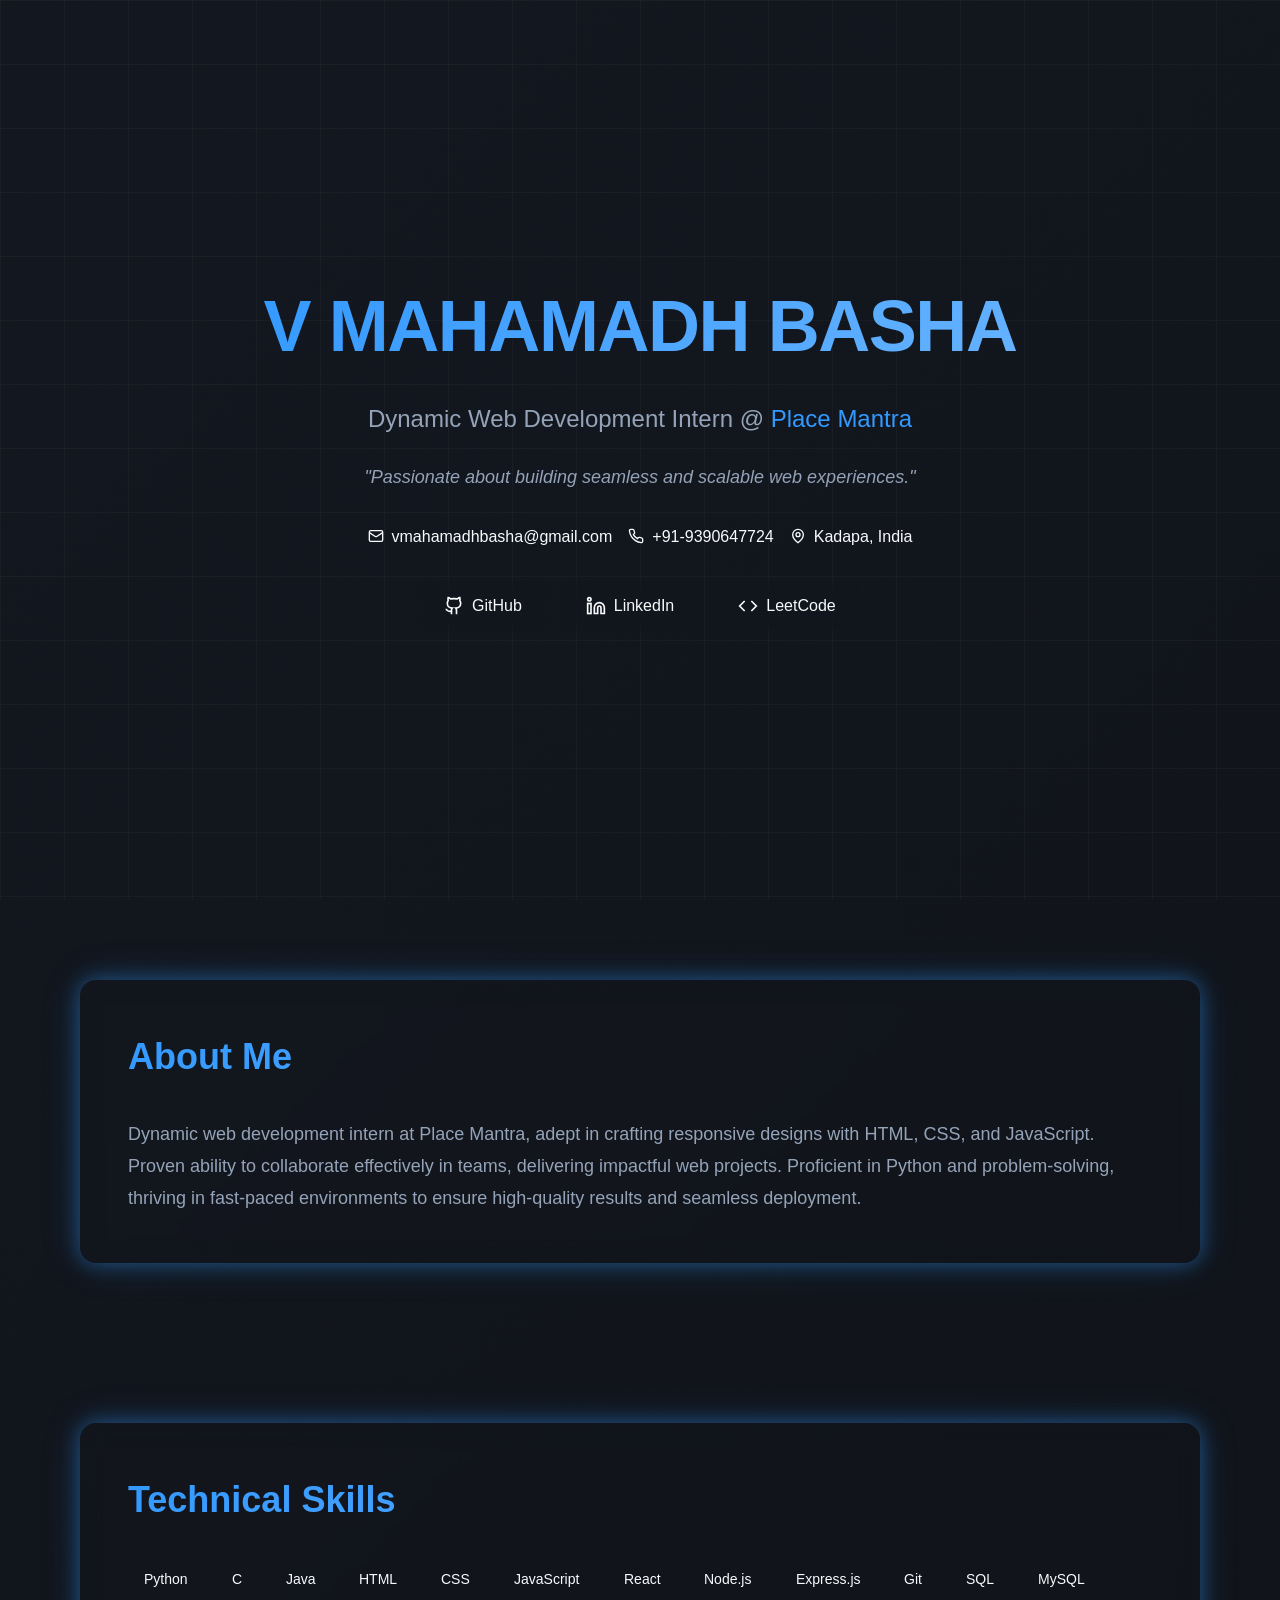
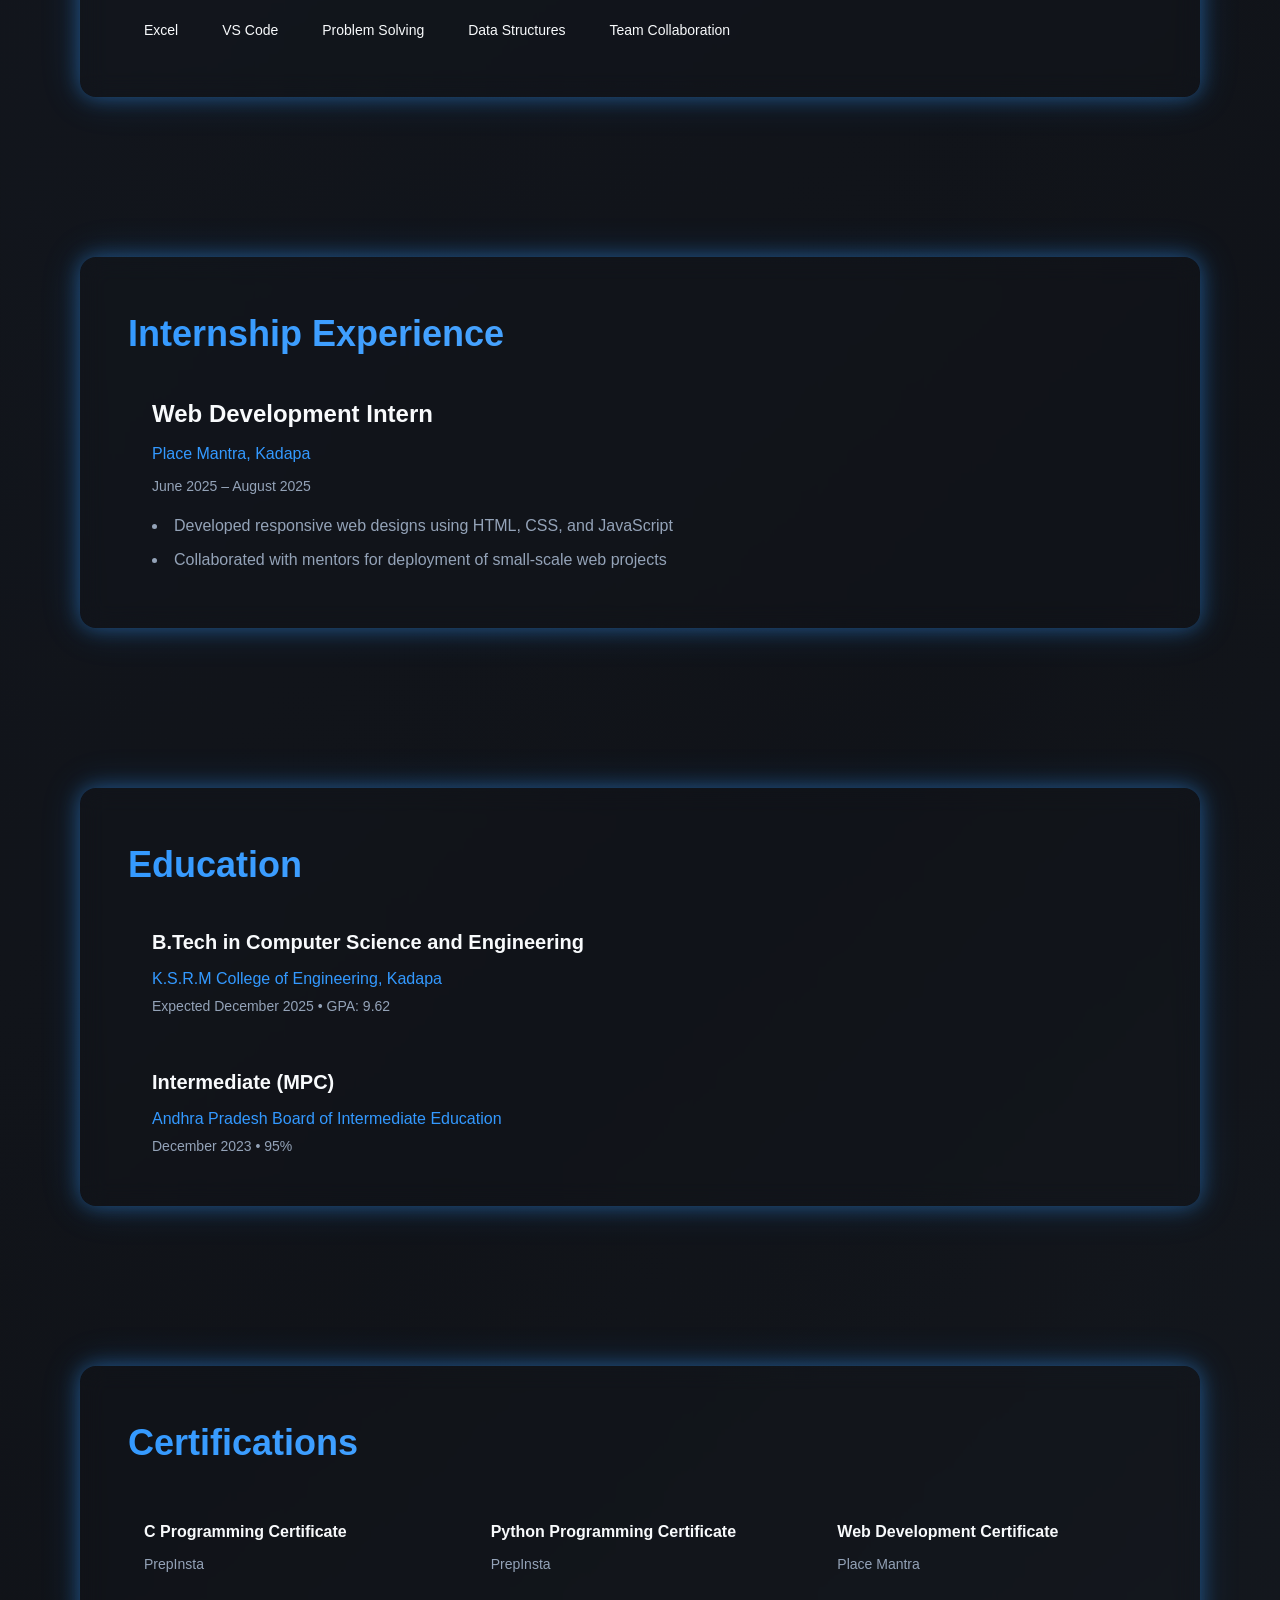
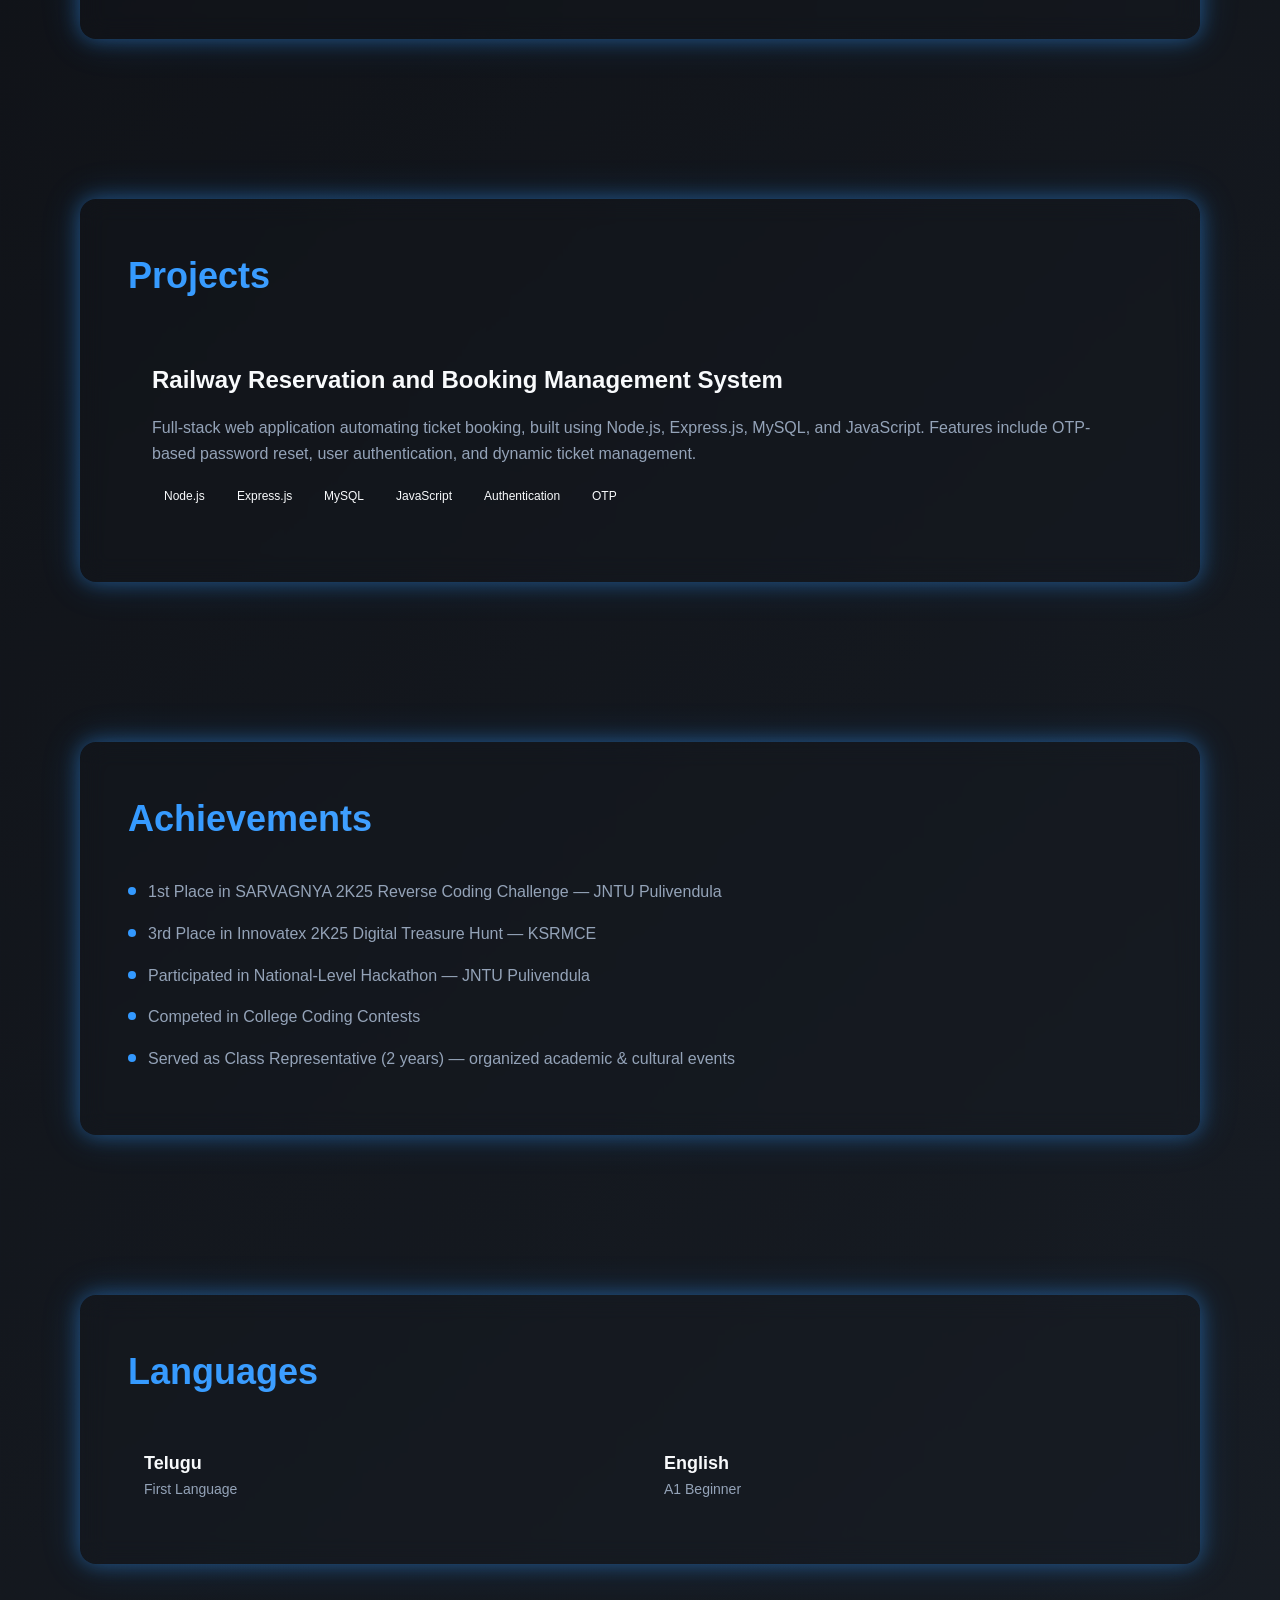
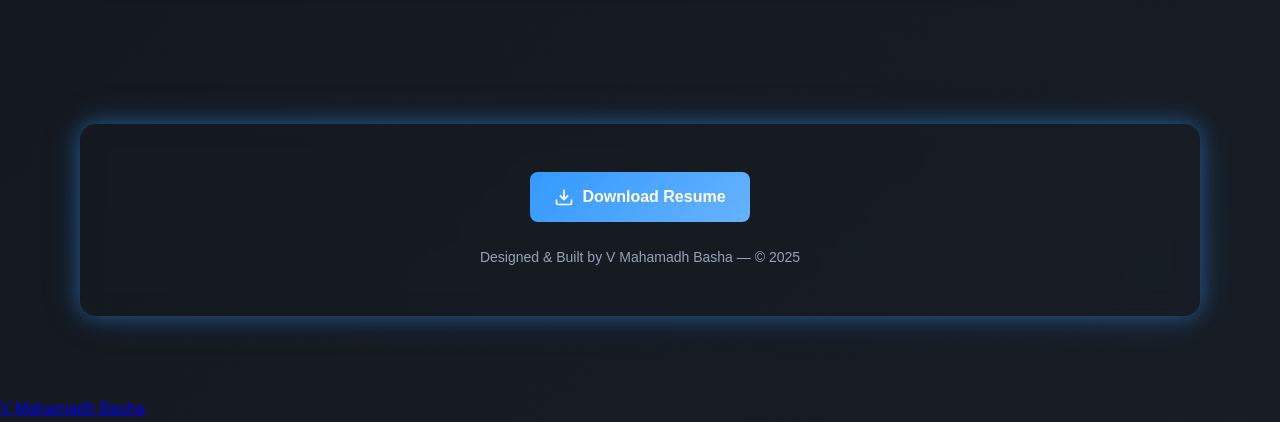
==== commit 01238c86: "Fix HTML encoding issues in index.html" ====
--- a/index.html
+++ b/index.html
@@ -288,6 +288,10 @@
 
   <script src="index.js"></script>
 </body>
+  
+  <script src="https://platform.linkedin.com/badges/js/profile.js" async defer type="text/javascript"></script>
+  <div class="badge-base LI-profile-badge" data-locale="en_US" data-size="medium" data-theme="dark" data-type="VERTICAL" data-vanity="v-mahamadh-basha-1a0bb0389" data-version="v1"><a class="badge-base__link LI-simple-link" href="https://in.linkedin.com/in/v-mahamadh-basha-1a0bb0389?trk=profile-badge">V Mahamadh Basha</a></div>
+              
 </html>
 
 
